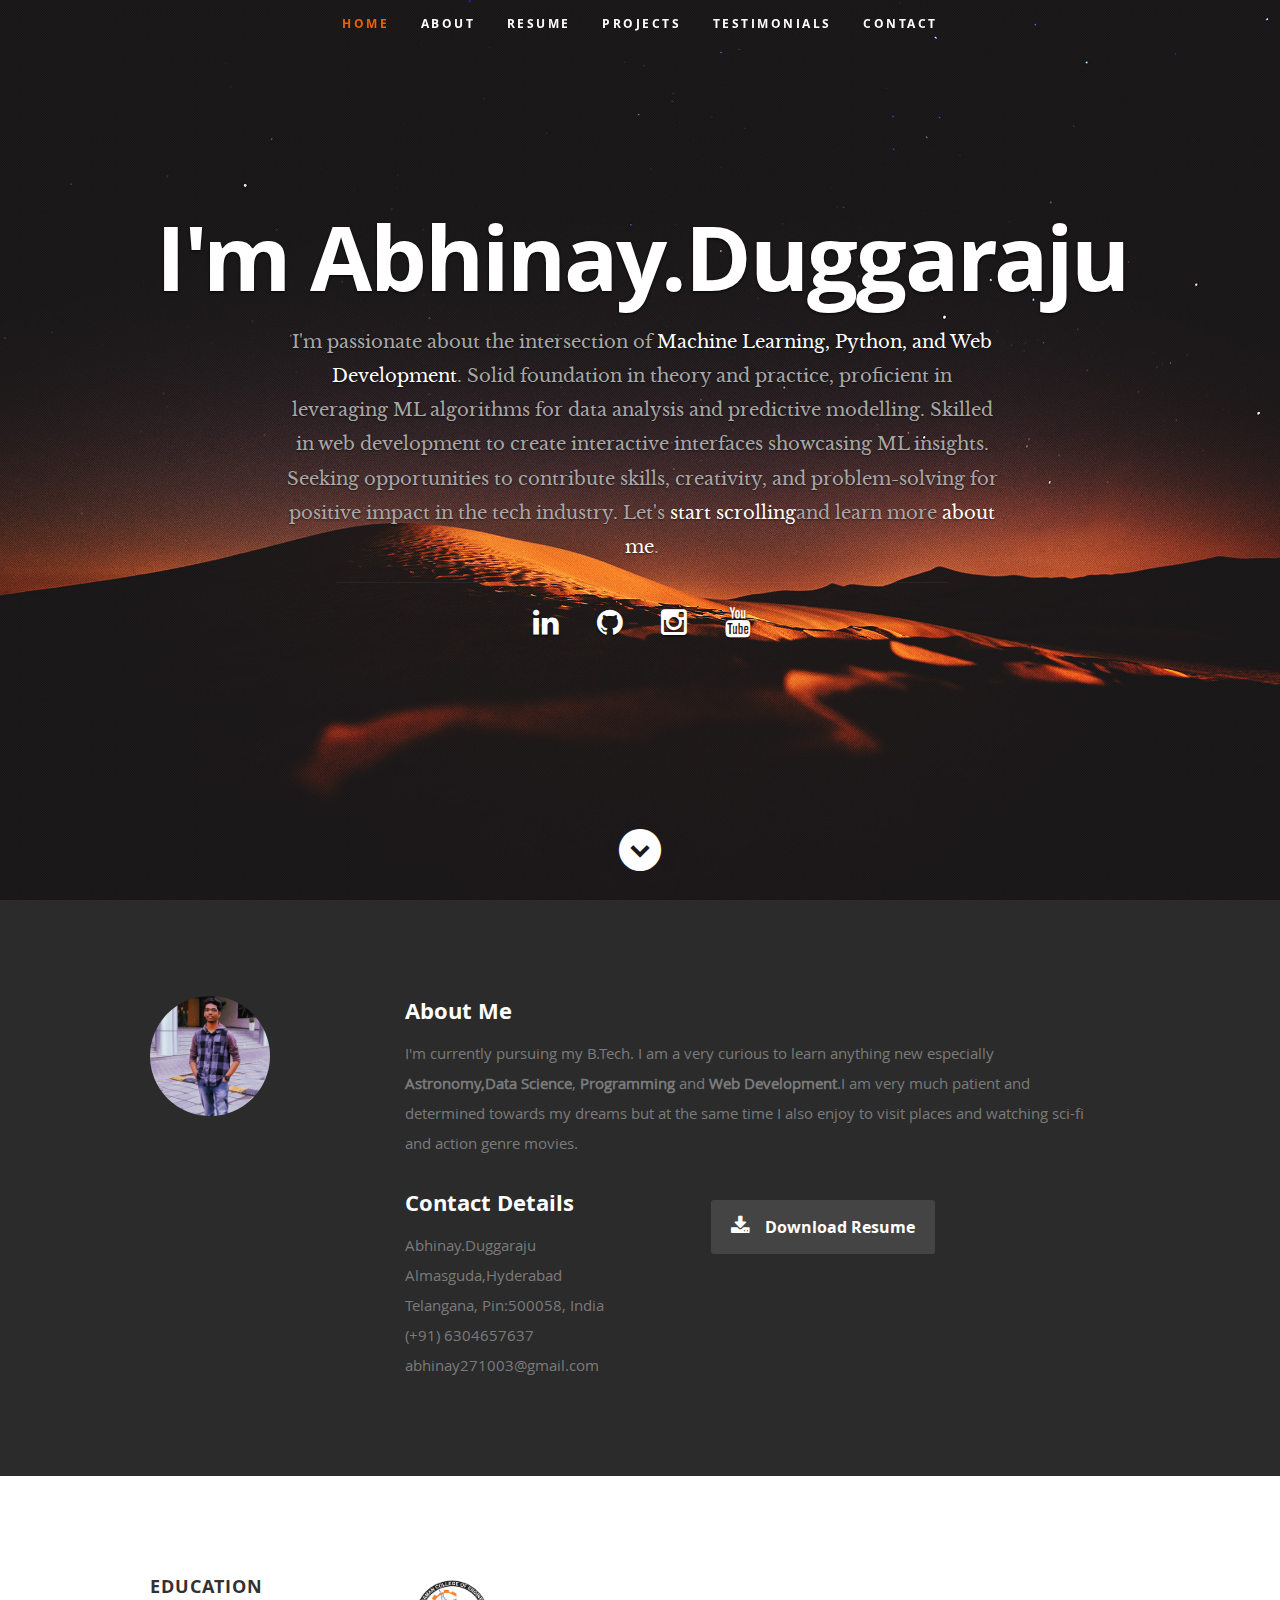
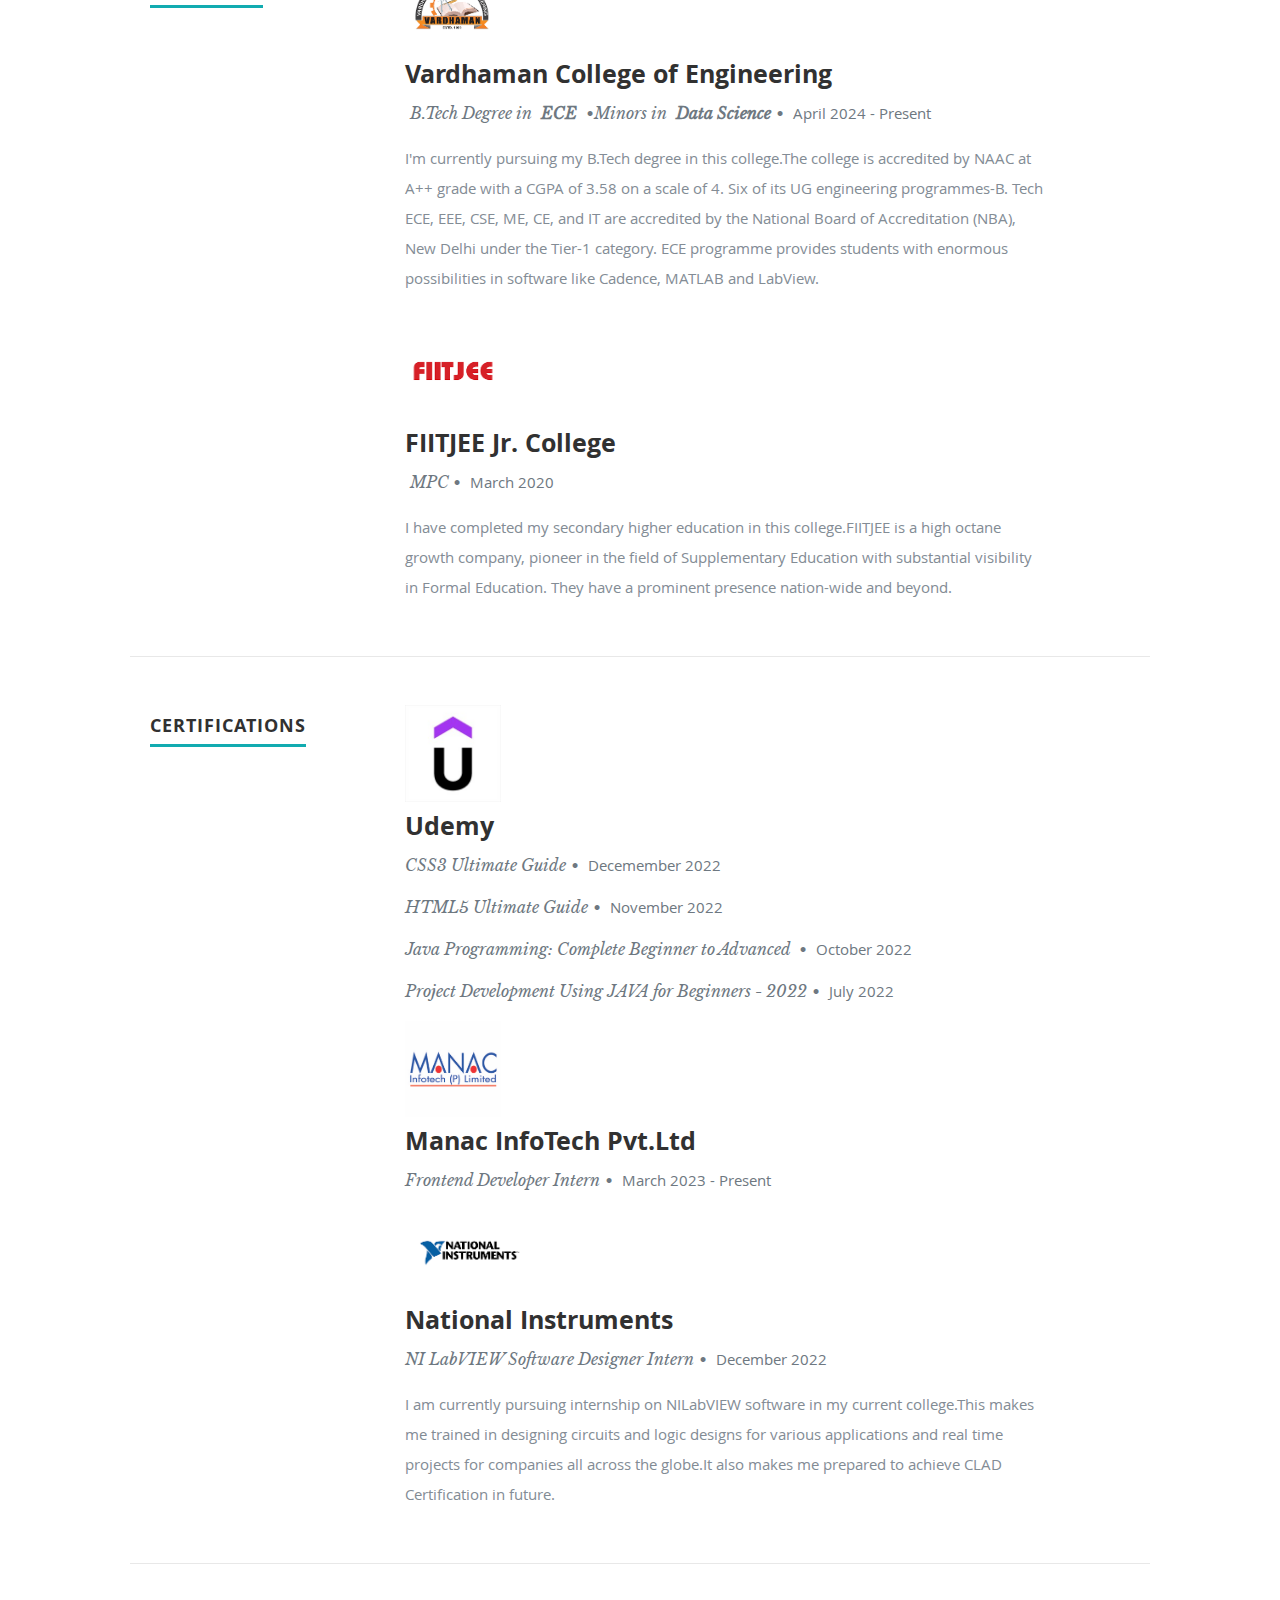
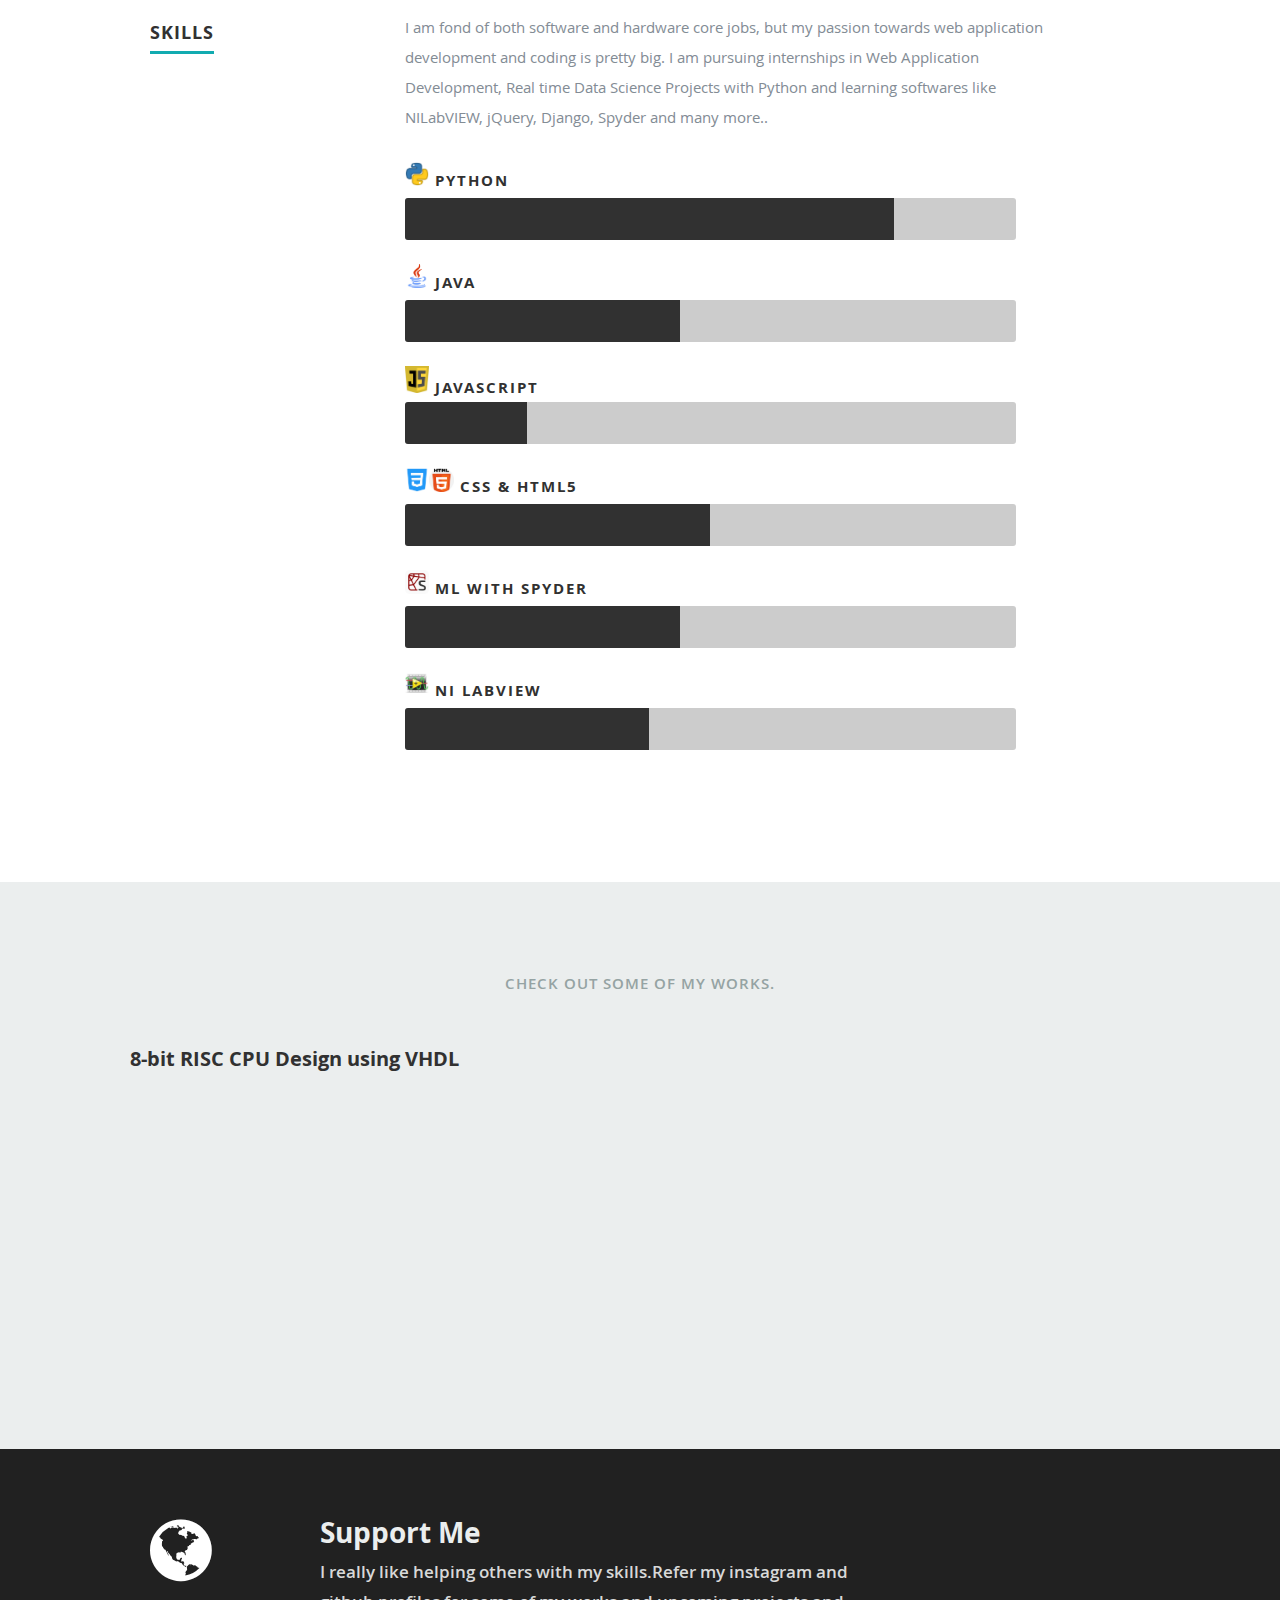
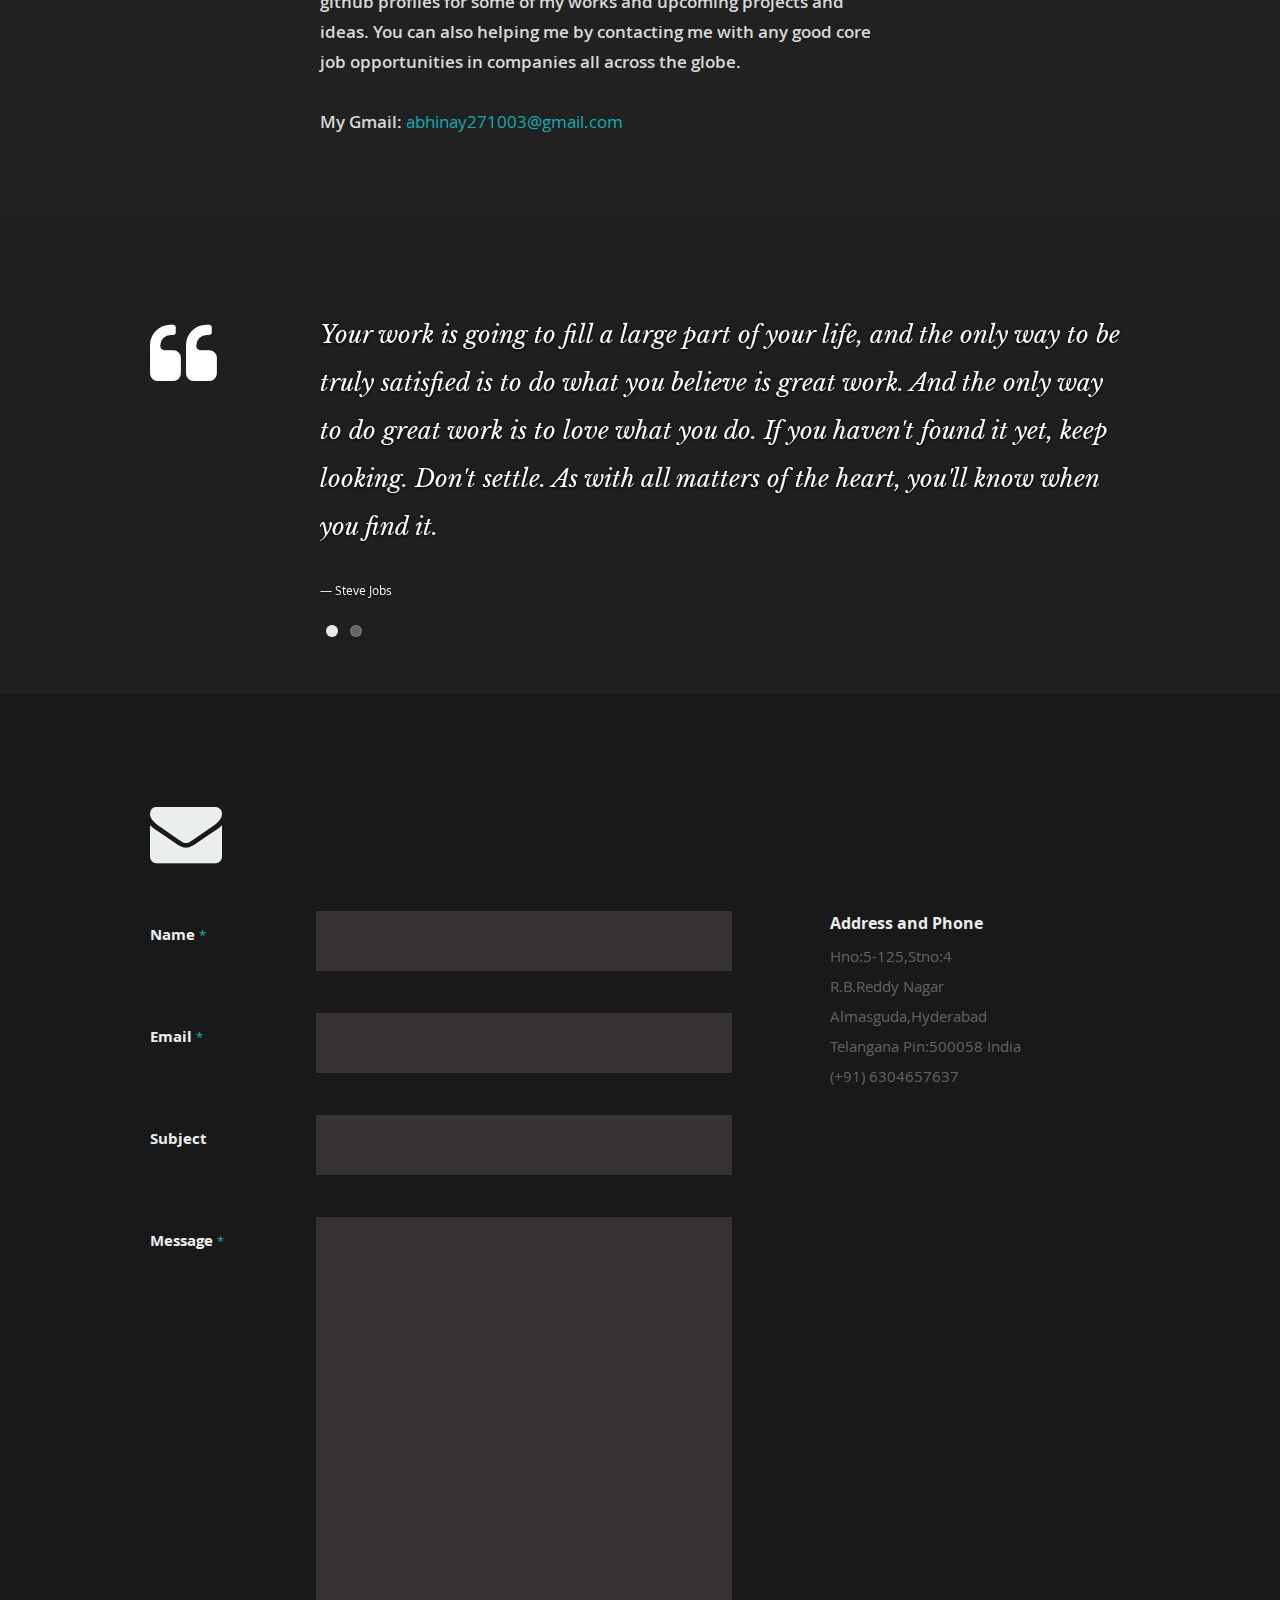
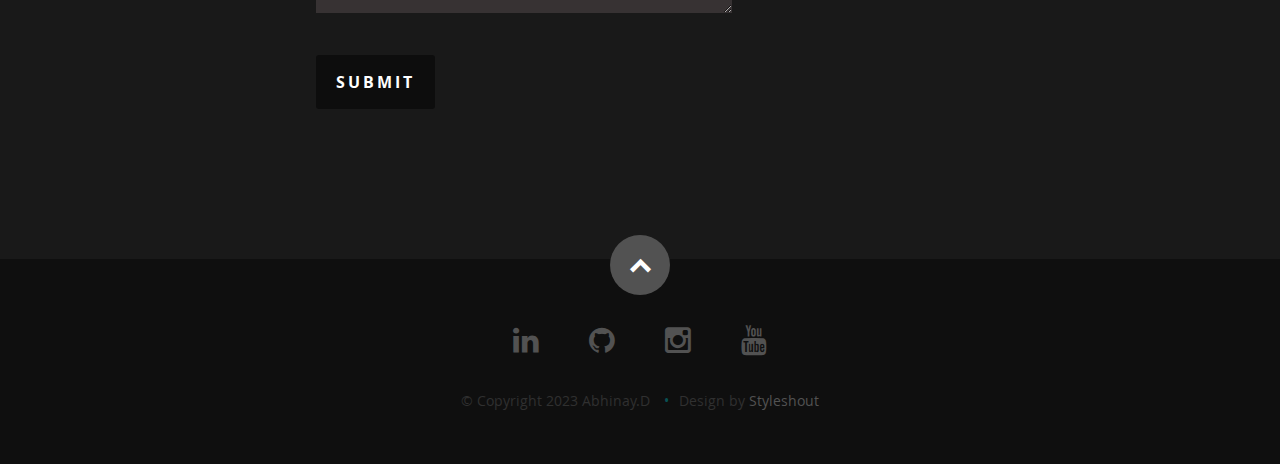
==== index.html @ e4bda0e7 "Added portfolio folders commit" ====
<!DOCTYPE html>
<!--[if lt IE 8 ]><html class="no-js ie ie7" lang="en"> <![endif]-->
<!--[if IE 8 ]><html class="no-js ie ie8" lang="en"> <![endif]-->
<!--[if (gte IE 8)|!(IE)]><!--><html class="no-js" lang="en"> <!--<![endif]-->
<head>

   <!--- Basic Page Needs
   ================================================== -->
   <meta charset="utf-8">
	<title>My Portfolio</title>
	<meta name="description" content="Portfolio">
	<meta name="author" content="Abhinay.D">

   <!-- Mobile Specific Metas
   ================================================== -->
	<meta name="viewport" content="width=device-width, initial-scale=1, maximum-scale=1">

	<!-- CSS
    ================================================== -->
   <link rel="stylesheet" href="css/default.css">
	<link rel="stylesheet" href="css/layout.css">
   <link rel="stylesheet" href="css/media-queries.css">
   <link rel="stylesheet" href="css/magnific-popup.css">

   <!-- Script
   ================================================== -->
	<script src="js/modernizr.js"></script>
   <script src="https://cdn.jsdelivr.net/npm/bootstrap@5.2.3/dist/js/bootstrap.bundle.min.js" integrity="sha384-kenU1KFdBIe4zVF0s0G1M5b4hcpxyD9F7jL+jjXkk+Q2h455rYXK/7HAuoJl+0I4" crossorigin="anonymous"></script>

   <!-- Favicons
	================================================== -->
	<link rel="shortcut icon" href="Aicon.png" >
   <link rel="import" href="inc/">
   <link rel="import" href="images/">

</head>

<body>

   <!-- Header
   ================================================== -->
   <header id="home">

      <nav id="nav-wrap">

         <a class="mobile-btn" href="#nav-wrap" title="Show navigation">Show navigation</a>
	      <a class="mobile-btn" href="#" title="Hide navigation">Hide navigation</a>

         <ul id="nav" class="nav">
            <li class="current"><a class="smoothscroll" href="#home">Home</a></li>
            <li><a class="smoothscroll" href="#about">About</a></li>
	         <li><a class="smoothscroll" href="#resume">Resume</a></li>
            <li><a class="smoothscroll" href="#portfolio">Projects</a></li>
            <li><a class="smoothscroll" href="#testimonials">Testimonials</a></li>
            <li><a class="smoothscroll" href="#contact">Contact</a></li>
         </ul> <!-- end #nav -->

      </nav> <!-- end #nav-wrap -->

      <div class="row banner">
         <div class="banner-text">
            <h1 class="responsive-headline">I'm Abhinay.Duggaraju</h1>
            <h3>I'm passionate about the intersection of <span>Machine Learning, Python, and Web Development</span>. Solid foundation in theory and practice, proficient in leveraging ML algorithms for data analysis and predictive modelling. 
               Skilled in web development to create interactive interfaces showcasing ML insights.
               Seeking opportunities to contribute skills, creativity, and problem-solving for positive impact in the tech industry.
               Let's <a class="smoothscroll" href="#about">start scrolling</a>and learn more <a class="smoothscroll" href="#about">about me</a>.</h3>
            <hr />
            <ul class="social">
               <li><a target="_blank" href="https://www.linkedin.com/in/duggaraju-abhinay-b98666239/"><i class="fa fa-linkedin"></i></a></li>
               <li><a target="_blank" href="https://github.com/Abhi271003"><i class="fa fa-github"></i></a></li>
               <li><a target="_blank" href="https://www.instagram.com/abhinay271003/"><i class="fa fa-instagram"></i></a></li>
               <li><a target="_blank" href="https://www.youtube.com/channel/UCZV3l5HPhLNzlVWGVtaLLFA"><i class="fa fa-youtube"></i></a></li>
            </ul>
         </div>
      </div>

      <p class="scrolldown">
         <a class="smoothscroll" href="#about"><i class="icon-down-circle"></i></a>
      </p>

   </header> <!-- Header End -->


   <!-- About Section
   ================================================== -->
   <section id="about">

      <div class="row">

         <div class="three columns">

            <img class="profile-pic" src="images/mecr.jpg" alt="" />

         </div>

         <div class="nine columns main-col">

            <h2>About Me</h2>

            <p>I'm currently pursuing my B.Tech. I am a very curious to learn anything new especially <span style="font-weight: bolder;">Astronomy,Data Science</span>,
               <span style="font-weight: bolder;">Programming</span> and <span style="font-weight: bolder;">Web Development</span>.I am very much patient and determined towards my dreams but at the same time I also enjoy 
               to visit places and watching sci-fi and action genre movies. 
            </p>

            <div class="row">

               <div class="columns contact-details">

                  <h2>Contact Details</h2>
                  <p class="address">
						   <span>Abhinay.Duggaraju</span><br>
						   <span>Almasguda,Hyderabad<br>
						         Telangana, Pin:500058, India
                     </span><br>
						   <span>(+91) 6304657637</span><br>
                     <span>abhinay271003@gmail.com</span>
					   </p>

               </div>

               <div class="columns download">
                  <p>
                     <a href="inc/Resume.pdf" target="_blank" class="button"><i class="fa fa-download"></i>Download Resume</a>
                  </p>
               </div>

            </div> <!-- end row -->

         </div> <!-- end .main-col -->

      </div>

   </section> <!-- About Section End-->


   <!-- Resume Section
   ================================================== -->
   <section id="resume">

      <!-- Education
      ----------------------------------------------- -->
      <div class="row education">

         <div class="three columns header-col">
            <h1><span>Education</span></h1>
         </div>

         <div class="nine columns main-col">

            <div class="row item">

               <div class="twelve columns">

                  <img width="15%" src="images/vce logo.png"><h3>Vardhaman College of Engineering</h3>
                  <p class="info"> <span>B.Tech Degree in <span style="font-weight: bold;">ECE</span> &bull;Minors in <span style="font-weight: bold;">Data Science</span>&bull;</span> <em class="date">April 2024 - Present</em></p>

                  <p>
                     I'm currently pursuing my B.Tech degree in this college.The college is accredited by NAAC at A++ grade with a CGPA of 3.58 on a scale of 4. 
                     Six of its UG engineering programmes-B. Tech ECE, EEE, CSE, ME, CE, and IT are accredited by the National Board of Accreditation (NBA), New Delhi under the Tier-1 category.
                     ECE programme provides students with enormous possibilities in software like Cadence, MATLAB and LabView. 
                  </p>

               </div>

            </div> <!-- item end -->

            <div class="row item">

               <div class="twelve columns">

                  <img width="15%" src="images/fiitjee.png"><h3>FIITJEE Jr. College</h3>
                  <p class="info"><span>MPC &bull;</span> <em class="date">March 2020</em></p>

                  <p>
                     I have completed my secondary higher education in this college.FIITJEE is a high octane growth company, pioneer in the field of Supplementary Education with substantial visibility in Formal Education. 
                     They have a prominent presence nation-wide and beyond.
                  </p>

               </div>

            </div> <!-- item end -->

         </div> <!-- main-col end -->

      </div> <!-- End Education -->


      <!-- Work
      ----------------------------------------------- -->
      <div class="row work">

         <div class="three columns header-col">
            <h1><span>Certifications</span></h1>
         </div>

         <div class="nine columns main-col">

            <div class="row item">

               <div class="twelve columns">

                  <img width="15%" src="images/Udemy logo.png"><h3>Udemy</h3>
                  <p class="info">CSS3 Ultimate Guide<span>&bull;</span> <em class="date">Decemember 2022</em></p>
                  <p class="info">HTML5 Ultimate Guide<span>&bull;</span> <em class="date">November 2022</em></p>
                  <p class="info">Java Programming: Complete Beginner to Advanced <span>&bull;</span> <em class="date">October 2022</em></p>
                  <p class="info">Project Development Using JAVA for Beginners - 2022<span>&bull;</span> <em class="date">July 2022</em></p>
               </div>

            </div> <!-- item end -->

            <div class="row item">

               <div class="twelve columns">

                  <img width="15%" src="images/Manac.png"><h3>Manac InfoTech Pvt.Ltd</h3>
                  <p class="info">Frontend Developer Intern<span>&bull;</span> <em class="date">March 2023 - Present</em></p>

               </div>

            </div>

            <div class="row item">

               <div class="twelve columns">

                  <img width="20%" src="images/NI.png"><h3>National Instruments</h3>
                  <p class="info">NI LabVIEW Software Designer Intern<span>&bull;</span> <em class="date">December 2022</em></p>

                  <p>
                  I am currently pursuing internship on NILabVIEW software in my current college.This makes me trained in designing circuits
                  and logic designs for various applications and real time projects for companies all across the globe.It also makes me
                  prepared to achieve <span>CLAD Certification</span> in future.
                  </p>

               </div>

            </div> <!-- item end -->

         </div> <!-- main-col end -->

      </div> <!-- End Work -->


      <!-- Skills
      ----------------------------------------------- -->
      <div class="row skill">

         <div class="three columns header-col">
            <h1><span>Skills</span></h1>
         </div>

         <div class="nine columns main-col">

            <p>I am fond of both software and hardware core jobs, but my passion towards web application development and coding is pretty big. 
               I am pursuing internships in Web Application Development, Real time Data Science Projects with Python and learning
                softwares like NILabVIEW, jQuery, Django, Spyder and many more..
            </p>

				<div class="bars">

				   <ul class="skills">
					   <li><span class="bar-expand Python"></span><em><img src="images/Python.ico" style="width: 4%"> Python</em></li>
                  <li><span class="bar-expand Java"></span><em><img src="images/java.ico" style="width: 4%"> Java</em></li>
						<li><span class="bar-expand JavaScript"></span><em><img src="images/JS.ico" style="width: 4%"> JavaScript</em></li>
						<li><span class="bar-expand css_html5"></span><em><img src="images/CSS.ico" style="width: 4%"><img src="images/HTML5.ico" style="width: 4%"> CSS & HTML5</em></li>
						<li><span class="bar-expand ML"></span><em><img src="images/spyder.ico" style="width: 4%"> ML with Spyder</em></li>
                  <li><span class="bar-expand NILabVIEW"></span><em><img src="images/NI.ico" style="width: 4%"> NI LabVIEW</em></li>
					</ul>

				</div><!-- end skill-bars -->

			</div> <!-- main-col end -->

      </div> <!-- End skills -->

   </section> <!-- Resume Section End-->
   <!-- Portfolio Section
   ================================================== -->
   <section id="portfolio">


      <div class="row">
         <div class="twelve columns collapsed">

            <h1>Check Out Some of My Works.</h1>

         <h4>8-bit RISC CPU Design using VHDL</h4>
      <iframe src = "inc/B__Tech_RISC_CPU_BATCH_9.pdf" style="width:500px; height:300px;"></iframe>
      </div> <!-- row End -->

   </section> <!-- Portfolio Section End-->


   <!-- Call-To-Action Section
   ================================================== -->
   <section id="call-to-action">

      <div class="row">

         <div class="two columns header-col">

            <h1><span>Get Hosting.</span></h1>

         </div>

         <div class="seven columns">

            <h2><span class="lead">Support Me</span></h2>
            <p><span class="lead">I really like helping others with my skills.Refer my instagram and github profiles for some of my works and upcoming projects and ideas.
               You can also helping me by contacting me with any good core job opportunities in companies all across the globe.</span><br><br>
            <a><span >My Gmail:</span> abhinay271003@gmail.com</a></p>

         </div>

         <div class="three columns action">



         </div>

      </div>

   </section> <!-- Call-To-Action Section End-->


   <!-- Testimonials Section
   ================================================== -->
   <section id="testimonials">

      <div class="text-container">

         <div class="row">

            <div class="two columns header-col">

               <h1><span>Client Testimonials</span></h1>

            </div>

            <div class="ten columns flex-container">

               <div class="flexslider">

                  <ul class="slides">

                     <li>
                        <blockquote>
                           <p>Your work is going to fill a large part of your life, and the only way to be truly satisfied is
                           to do what you believe is great work. And the only way to do great work is to love what you do.
                           If you haven't found it yet, keep looking. Don't settle. As with all matters of the heart, you'll know when you find it.
                           </p>
                           <cite>Steve Jobs</cite>
                        </blockquote>
                     </li> <!-- slide ends -->

                     <li>
                        <blockquote>
                           <p>Any fool can write code that a computer can understand. Good programmers write code that humans can understand.
                           </p>
                           <cite>Martin Fowler</cite>
                        </blockquote>
                     </li> <!-- slide ends -->

                  </ul>

               </div> <!-- div.flexslider ends -->

            </div> <!-- div.flex-container ends -->

         </div> <!-- row ends -->

       </div>  <!-- text-container ends -->

   </section> <!-- Testimonials Section End-->


   <!-- Contact Section
   ================================================== -->
   <section id="contact">

         <div class="row section-head">

            <div class="two columns header-col">

               <h1><span>Get In Touch.</span></h1>

            </div>

            <div class="ten columns">

                  <p class="lead">
                  </p>

            </div>

         </div>

         <div class="row">

            <div class="eight columns">

               <!-- form -->
               <form action="" method="post" id="contactForm" name="contactForm">
					<fieldset>

                  <div>
						   <label for="contactName">Name <span class="required">*</span></label>
						   <input type="text" value="" size="35" id="contactName" name="contactName">
                  </div>

                  <div>
						   <label for="contactEmail">Email <span class="required">*</span></label>
						   <input type="text" value="" size="35" id="contactEmail" name="contactEmail">
                  </div>

                  <div>
						   <label for="contactSubject">Subject</label>
						   <input type="text" value="" size="35" id="contactSubject" name="contactSubject">
                  </div>

                  <div>
                     <label for="contactMessage">Message <span class="required">*</span></label>
                     <textarea cols="50" rows="15" id="contactMessage" name="contactMessage"></textarea>
                  </div>

                  <div>
                     <button class="submit">Submit</button>
                     <span id="image-loader">
                        <img alt="" src="images/loader.gif">
                     </span>
                  </div>

					</fieldset>
				   </form> <!-- Form End -->

               <!-- contact-warning -->
               <div id="message-warning"> Error boy</div>
               <!-- contact-success -->
				   <div id="message-success">
                  <i class="fa fa-check"></i>Your message was sent, thank you!<br>
				   </div>

            </div>


            <aside class="four columns footer-widgets">

               <div class="widget widget_contact">

					   <h4>Address and Phone</h4>
					   <p class="address">
						   Hno:5-125,Stno:4<br>
                     R.B.Reddy Nagar<br>
						   Almasguda,Hyderabad<br>
                     Telangana Pin:500058 India<br>
						   <span>(+91) 6304657637</span>
					   </p>

				   </div>

            </aside>

      </div>

   </section> <!-- Contact Section End-->


   <!-- footer
   ================================================== -->
   <footer>

      <div class="row">

         <div class="twelve columns">

            <ul class="social-links">
              
               <li><a target="_blank" href="https://www.linkedin.com/in/duggaraju-abhinay-b98666239/"><i class="fa fa-linkedin"></i></a></li>
               <li><a target="_blank" href="https://github.com/Abhi271003"><i class="fa fa-github"></i></a></li>
               <li><a target="_blank" href="https://www.instagram.com/abhinay271003/"><i class="fa fa-instagram"></i></a></li>
               <li><a target="_blank" href="https://www.youtube.com/channel/UCZV3l5HPhLNzlVWGVtaLLFA"><i class="fa fa-youtube"></i></a></li>
            </ul>

            <ul class="copyright">
               <li>&copy; Copyright 2023 Abhinay.D</li>
               <li>Design by <a href="http://www.styleshout.com/" title="Styleshout" target="_blank">Styleshout</a></li>   
            </ul>

         </div>

         <div id="go-top"><a class="smoothscroll" title="Back to Top" href="#home"><i class="icon-up-open"></i></a></div>

      </div>

   </footer> <!-- Footer End-->

   <!-- Java Script
   ================================================== -->
   <script src="http://ajax.googleapis.com/ajax/libs/jquery/1.10.2/jquery.min.js"></script>
   <script>window.jQuery || document.write('<script src="js/jquery-1.10.2.min.js"><\/script>')</script>
   <script type="text/javascript" src="js/jquery-migrate-1.2.1.min.js"></script>

   <script src="js/jquery.flexslider.js"></script>
   <script src="js/waypoints.js"></script>
   <script src="js/jquery.fittext.js"></script>
   <script src="js/magnific-popup.js"></script>
   <script src="js/init.js"></script>

</body>

</html>
---- css/default.css ----
/*
=====================================================================
*   Ceevee v1.0 Default Stylesheet
*   url: styleshout.com
*   03-17-2014
=====================================================================

TOC:
a. Webfonts and Icon fonts
b. Reset
c. Default Styles
   1. Basic
   2. Typography
   3. Links
   4. Images
   5. Buttons
   6. Forms
d. Grid
e. Others
   1. Clearing
   2. Misc

=====================================================================  */

/* ------------------------------------------------------------------ */
/* a. Webfonts and Icon fonts
 ------------------------------------------------------------------ */

@import url("fonts.css");
@import url("fontello/css/fontello.css");
@import url("font-awesome/css/font-awesome.min.css");

/* ------------------------------------------------------------------
/* b. Reset
      Adapted from:
      Normalize.css - https://github.com/necolas/normalize.css/
      HTML5 Doctor Reset - html5doctor.com/html-5-reset-stylesheet/
/* ------------------------------------------------------------------ */

html, body, div, span, object, iframe,
h1, h2, h3, h4, h5, h6, p, blockquote, pre,
abbr, address, cite, code,
del, dfn, em, img, ins, kbd, q, samp,
small, strong, sub, sup, var,
b, i,
dl, dt, dd, ol, ul, li,
fieldset, form, label, legend,
table, caption, tbody, tfoot, thead, tr, th, td,
article, aside, canvas, details, figcaption, figure,
footer, header, hgroup, menu, nav, section, summary,
time, mark, audio, video {
   margin: 0;
   padding: 0;
   border: 0;
   outline: 0;
   font-size: 100%;
   vertical-align: baseline;
   background: transparent;
}

article,aside,details,figcaption,figure,
footer,header,hgroup,menu,nav,section {
   display: block;
}

audio,
canvas,
video {
   display: inline-block;
}

audio:not([controls]) {
   display: none;
   height: 0;
}

[hidden] { display: none; }

code, kbd, pre, samp {
   font-family: monospace, serif;
   font-size: 1em;
}

pre {
   white-space: pre;
   white-space: pre-wrap;
   word-wrap: break-word;
}

blockquote, q { quotes: &#8220 &#8220; }

blockquote:before, blockquote:after,
q:before, q:after {
   content: '';
   content: none;
}

ins {
   background-color: #ff9;
   color: #000;
   text-decoration: none;
}

mark {
   background-color: #A7F4F6;
   color: #555;
}

del { text-decoration: line-through; }

abbr[title], dfn[title] {
   border-bottom: 1px dotted;
   cursor: help;
}

table {
   border-collapse: collapse;
   border-spacing: 0;
}


/* ------------------------------------------------------------------ */
/* c. Default and Basic Styles
      Adapted from:
      Skeleton CSS Framework - http://www.getskeleton.com/
      Typeplate Typographic Starter Kit - http://typeplate.com/
/* ------------------------------------------------------------------ */

/*  1. Basic  ------------------------------------------------------- */

*,
*:before,
*:after {
   -moz-box-sizing: border-box;
   -webkit-box-sizing: border-box;
   box-sizing: border-box;
}

html {
   font-size: 62.5%;
   -webkit-font-smoothing: antialiased;
}

body {
   background: #fff;
   font-family: 'opensans-regular', sans-serif;
   font-weight: normal;
   font-size: 15px;
   line-height: 30px;
	color: #838C95;

   -webkit-font-smoothing: antialiased; /* Fix for webkit rendering */
	-webkit-text-size-adjust: 100%;
}

/*  2. Typography
       Vertical rhythm with leading derived from 6
--------------------------------------------------------------------- */

h1, h2, h3, h4, h5, h6 {
   color: #313131;
	font-family: 'opensans-bold', sans-serif;
   font-weight: normal;
}
h1 a, h2 a, h3 a, h4 a, h5 a, h6 a { font-weight: inherit; }
h1 { font-size: 38px; line-height: 42px; margin-bottom: 12px; letter-spacing: -1px; }
h2 { font-size: 28px; line-height: 36px; margin-bottom: 6px; }
h3 { font-size: 22px; line-height: 30px; margin-bottom: 12px; }
h4 { font-size: 20px; line-height: 30px; margin-bottom: 6px; }
h5 { font-size: 18px; line-height: 30px; }
h6 { font-size: 14px; line-height: 30px; }
.subheader { }

p { margin: 0 0 30px 0; }
p img { margin: 0; }
p.lead {
   font: 19px/36px 'opensans-light', sans-serif;
   margin-bottom: 18px;
}

/* for 'em' and 'strong' tags, font-size and line-height should be same with
the body tag due to rendering problems in some browsers */
em { font: 15px/30px 'opensans-italic', sans-serif; }
strong, b { font: 15px/30px 'opensans-bold', sans-serif; }
small { font-size: 11px; line-height: inherit; }

/*	Blockquotes */
blockquote {
   margin: 30px 0px;
   padding-left: 40px;
   position: relative;
}
blockquote:before {
   content: "\201C";
   opacity: 0.45;
   font-size: 80px;
   line-height: 0px;
   margin: 0;
   font-family: arial, sans-serif;

   position: absolute;
   top:  30px;
	left: 0;
}
blockquote p {
   font-family: 'librebaskerville-italic', serif;
   padding: 0;
   font-size: 18px;
   line-height: 36px;
}
blockquote cite {
   display: block;
   font-size: 12px;
   font-style: normal;
   line-height: 18px;
}
blockquote cite:before { content: "\2014 \0020"; }
blockquote cite a,
blockquote cite a:visited { color: #8B9798; border: none }

/* ---------------------------------------------------------------------
/*  Pull Quotes Markup
/*
    <aside class="pull-quote">
		<blockquote>
			<p></p>
		</blockquote>
	 </aside>
/*
/* --------------------------------------------------------------------- */
.pull-quote {
   position: relative;
	padding: 18px 30px 18px 0px;
}
.pull-quote:before,
.pull-quote:after {
	height: 1em;
	opacity: 0.45;
	position: absolute;
	font-size: 80px;
   font-family: Arial, Sans-Serif;
}
.pull-quote:before {
	content: "\201C";
	top:  33px;
	left: 0;
}
.pull-quote:after {
	content: '\201D';
	bottom: -33px;
	right: 0;
}
.pull-quote blockquote {
   margin: 0;
}
.pull-quote blockquote:before {
   content: none;
}

/* Abbreviations */
abbr {
   font-family: 'opensans-bold', sans-serif;
	font-variant: small-caps;
	text-transform: lowercase;
   letter-spacing: .5px;
	color: gray;
}
abbr:hover { cursor: help; }

/* drop cap */
.drop-cap:first-letter {
	float: left;
	margin: 0;
	padding: 14px 6px 0 0;
	font-size: 84px;
	font-family: /* Copperplate */ 'opensans-bold', sans-serif;
   line-height: 60px;
	text-indent: 0;
	background: transparent;
	color: inherit;
}

hr { border: solid #E3E3E3; border-width: 1px 0 0; clear: both; margin: 11px 0 30px; height: 0; }


/*  3. Links  ------------------------------------------------------- */

a, a:visited {
   text-decoration: none;
   outline: 0;
   color: #11ABB0;

   -webkit-transition: color .3s ease-in-out;
   -moz-transition: color .3s ease-in-out;
   -o-transition: color .3s ease-in-out;
   transition: color .3s ease-in-out;
}
a:hover, a:focus { color: #313131; }
p a, p a:visited { line-height: inherit; }


/*  4. List  --------------------------------------------------------- */

ul, ol { margin-bottom: 24px; margin-top: 12px; }
ul { list-style: none outside; }
ol { list-style: decimal; }
ol, ul.square, ul.circle, ul.disc { margin-left: 30px; }
ul.square { list-style: square outside; }
ul.circle { list-style: circle outside; }
ul.disc { list-style: disc outside; }
ul ul, ul ol,
ol ol, ol ul { margin: 6px 0 6px 30px; }
ul ul li, ul ol li,
ol ol li, ol ul li { margin-bottom: 6px; }
li { line-height: 18px; margin-bottom: 12px; }
ul.large li { }
li p { }

/* ---------------------------------------------------------------------
/*  Stats Tab Markup

    <ul class="stats-tabs">
		<li><a href="#">[value]<b>[name]</b></a></li>
	 </ul>

    Extend this object into your markup.
/*
/* --------------------------------------------------------------------- */
.stats-tabs {
   padding: 0;
   margin: 24px 0;
}
.stats-tabs li {
	display: inline-block;
	margin: 0 10px 18px 0;
	padding: 0 10px 0 0;
	border-right: 1px solid #ccc;
}
.stats-tabs li:last-child {
	margin: 0;
	padding: 0;
	border: none;
}
.stats-tabs li a {
	display: inline-block;
	font-size: 22px;
	font-family: 'opensans-bold', sans-serif;
   border: none;
   color: #313131;
}
.stats-tabs li a:hover {
   color:#11ABB0;
}
.stats-tabs li a b {
	display: block;
	margin: 6px 0 0 0;
	font-size: 13px;
	font-family: 'opensans-regular', sans-serif;
   color: #8B9798;
}

/* definition list */
dl { margin: 12px 0; }
dt { margin: 0; color:#11ABB0; }
dd { margin: 0 0 0 20px; }

/* Lining Definition Style Markup */
.lining dt,
.lining dd {
	display: inline;
	margin: 0;
}
.lining dt + dt:before,
.lining dd + dt:before {
	content: "\A";
	white-space: pre;
}
.lining dd + dd:before {
	content: ", ";
}
.lining dd:before {
	content: ": ";
	margin-left: -0.2em;
}

/* Dictionary Definition Style Markup */
.dictionary-style dt {
	display: inline;
	counter-reset: definitions;
}
.dictionary-style dt + dt:before {
	content: ", ";
	margin-left: -0.2em;
}
.dictionary-style dd {
	display: block;
	counter-increment: definitions;
}
.dictionary-style dd:before {
	content: counter(definitions, decimal) ". ";
}

/* Pagination */
.pagination {
   margin: 36px auto;
   text-align: center;
}
.pagination ul li {
   display: inline-block;
   margin: 0;
   padding: 0;
}
.pagination .page-numbers {
   font: 15px/18px 'opensans-bold', sans-serif;
   display: inline-block;
   padding: 6px 10px;
   margin-right: 3px;
   margin-bottom: 6px;
	color: #6E757C;
	background-color: #E6E8EB;

	-webkit-transition: all 200ms ease-in-out;
	-moz-transition: all 200ms ease-in-out;
	-o-transition: all 200ms ease-in-out;
	-ms-transition: all 200ms ease-in-out;
	transition: all 200ms ease-in-out;

   -moz-border-radius: 3px;
   -webkit-border-radius: 3px;
   -khtml-border-radius: 3px;
	border-radius: 3px;
}
.pagination .page-numbers:hover {
   background: #838A91;
   color: #fff;
}
.pagination .current,
.pagination .current:hover {
   background-color: #11ABB0;
   color: #fff;
}
.pagination .inactive,
.pagination .inactive:hover {
   background-color: #E6E8EB;
	color: #A9ADB2;
}
.pagination .prev, .pagination .next {}

/*  5. Images  --------------------------------------------------------- */

img {
   max-width: 100%;
   height: auto;
}
img.pull-right { margin: 12px 0px 0px 18px; }
img.pull-left { margin: 12px 18px 0px 0px; }

/*  6. Buttons  --------------------------------------------------------- */

.button,
.button:visited,
button,
input[type="submit"],
input[type="reset"],
input[type="button"] {
   font: 16px/30px 'opensans-bold', sans-serif;
   background: #11ABB0;
   display: inline-block;
	text-decoration: none;
   letter-spacing: 0;
   color: #fff;
	padding: 12px 20px;
	margin-bottom: 18px;
   border: none;
   cursor: pointer;
   height: auto;

   -webkit-transition: all .2s ease-in-out;
	-moz-transition: all .2s ease-in-out;
	-o-transition: all .2s ease-in-out;
	-ms-transition: all .2s ease-in-out;
	transition: all .2s ease-in-out;

   -moz-border-radius: 3px;
   -webkit-border-radius: 3px;
   -khtml-border-radius: 3px;
   border-radius: 3px;
}

.button:hover,
button:hover,
input[type="submit"]:hover,
input[type="reset"]:hover,
input[type="button"]:hover {
   background: #3d4145;
   color: #fff;
}

.button:active,
button:active,
input[type="submit"]:active,
input[type="reset"]:active,
input[type="button"]:active {
   background: #3d4145;
   color: #fff;
}

.button.full-width,
button.full-width,
input[type="submit"].full-width,
input[type="reset"].full-width,
input[type="button"].full-width {
	width: 100%;
	padding-left: 0 !important;
	padding-right: 0 !important;
	text-align: center;
}

/* Fix for odd Mozilla border & padding issues */
button::-moz-focus-inner,
input::-moz-focus-inner {
    border: 0;
    padding: 0;
}


/*  7. Forms  --------------------------------------------------------- */

form { margin-bottom: 24px; }
fieldset { margin-bottom: 24px; }

input[type="text"],
input[type="password"],
input[type="email"],
textarea,
select {
   display: block;
   padding: 18px 15px;
   margin: 0 0 24px 0;
   border: 0;
   outline: none;
   vertical-align: middle;
   min-width: 225px;
	max-width: 100%;
   font-size: 15px;
   line-height: 24px;
	color: #647373;
	background: #D3D9D9;

}

/* select { padding: 0;
   width: 220px;
   } */

input[type="text"]:focus,
input[type="password"]:focus,
input[type="email"]:focus,
textarea:focus {
   color: #B3B7BC;
	background-color: #3d4145;
}

textarea { min-height: 220px; }

label,
legend {
   font: 16px/24px 'opensans-bold', sans-serif;
	margin: 12px 0;
   color: #3d4145;
   display: block;
}
label span,
legend span {
	color: #8B9798;
   font: 14px/24px 'opensans-regular', sans-serif;
}

input[type="checkbox"],
input[type="radio"] {
    font-size: 15px;
    color: #737373;
}

input[type="checkbox"] { display: inline; }

/* ------------------------------------------------------------------ */
/* d. Grid
---------------------------------------------------------------------
   gutter = 40px.
/* ------------------------------------------------------------------ */

/* default
--------------------------------------------------------------- */
.row {
   width: 96%;
   max-width: 1020px;
   margin: 0 auto;
}
/* fixed width for IE8 */
.ie .row { width: 1000px ; }

.narrow .row { max-width: 980px; }

.row .row { width: auto; max-width: none; margin: 0 -20px; }

/* row clearing */
.row:before,
.row:after {
    content: " ";
    display: table;
}
.row:after {
    clear: both;
}

.column, .columns {
   position: relative;
   padding: 0 20px;
   min-height: 1px;
   float: left;
}
.column.centered, .columns.centered  {
    float: none;
    margin: 0 auto;
}

/* removed gutters */
.row.collapsed > .column,
.row.collapsed > .columns,
.column.collapsed, .columns.collapsed  { padding: 0; }

[class*="column"] + [class*="column"]:last-child { float: right; }
[class*="column"] + [class*="column"].end { float: right; }

/* column widths */
.row .one         { width: 8.33333%; }
.row .two         { width: 16.66667%; }
.row .three       { width: 25%; }
.row .four        { width: 33.33333%; }
.row .five        { width: 41.66667%; }
.row .six         { width: 50%; }
.row .seven       { width: 58.33333%; }
.row .eight       { width: 66.66667%; }
.row .nine        { width: 75%; }
.row .ten         { width: 83.33333%; }
.row .eleven      { width: 91.66667%; }
.row .twelve      { width: 100%; }

/* Offsets */
.row .offset-1    { margin-left: 8.33333%; }
.row .offset-2    { margin-left: 16.66667%; }
.row .offset-3    { margin-left: 25%; }
.row .offset-4    { margin-left: 33.33333%; }
.row .offset-5    { margin-left: 41.66667%; }
.row .offset-6    { margin-left: 50%; }
.row .offset-7    { margin-left: 58.33333%; }
.row .offset-8    { margin-left: 66.66667%; }
.row .offset-9    { margin-left: 75%; }
.row .offset-10   { margin-left: 83.33333%; }
.row .offset-11   { margin-left: 91.66667%; }

/* Push/Pull */
.row .push-1      { left: 8.33333%; }
.row .pull-1      { right: 8.33333%; }
.row .push-2      { left: 16.66667%; 	}
.row .pull-2      { right: 16.66667%; }
.row .push-3      { left: 25%; }
.row .pull-3      { right: 25%;	}
.row .push-4      { left: 33.33333%; }
.row .pull-4      { right: 33.33333%; }
.row .push-5      { left: 41.66667%; }
.row .pull-5      { right: 41.66667%; }
.row .push-6      { left: 50%; }
.row .pull-6      { right: 50%; }
.row .push-7      { left: 58.33333%; }
.row .pull-7      { right: 58.33333%; }
.row .push-8      { left: 66.66667%; 	}
.row .pull-8      { right: 66.66667%; }
.row .push-9      { left: 75%; }
.row .pull-9      { right: 75%; }
.row .push-10     { left: 83.33333%; }
.row .pull-10     { right: 83.33333%; }
.row .push-11     { left: 91.66667%; }
.row .pull-11     { right: 91.66667%; }

/* block grids
--------------------------------------------------------------------- */
.bgrid-sixths [class*="column"]   { width: 16.66667%; }
.bgrid-quarters [class*="column"] { width: 25%; }
.bgrid-thirds [class*="column"]   { width: 33.33333%; }
.bgrid-halves [class*="column"]   { width: 50%; }

[class*="bgrid"] [class*="column"] + [class*="column"]:last-child { float: left; }

/* Left clearing for block grid columns - columns that changes width in
different screen sizes. Allows columns with different heights to align
properly.
--------------------------------------------------------------------- */
.first { clear: left; }   /* first column in default screen */
.s-first { clear: none; } /* first column in smaller screens */

/* smaller screens
--------------------------------------------------------------- */
@media only screen and (max-width: 900px) {

   /* block grids on small screens */
   .s-bgrid-sixths [class*="column"]   { width: 16.66667%; }
   .s-bgrid-quarters [class*="column"] { width: 25%; }
   .s-bgrid-thirds [class*="column"]   { width: 33.33333%; }
   .s-bgrid-halves [class*="column"]   { width: 50%; }

   /* block grids left clearing */
   .first { clear: none; }
   .s-first { clear: left; }

}

/* mobile wide/smaller tablets
--------------------------------------------------------------- */
@media only screen and (max-width: 767px) {

   .row {
	   width: 460px;
	   margin: 0 auto;
      padding: 0;
	}
   .column, .columns {
	   width: auto !important;
	   float: none;
	   margin-left: 0;
	   margin-right: 0;
      padding: 0 30px;
   }
   .row .row { width: auto; max-width: none; margin: 0 -30px; }

   [class*="column"] + [class*="column"]:last-child { float: none; }
   [class*="bgrid"] [class*="column"] + [class*="column"]:last-child { float: none; }

   /* Offsets */
   .row .offset-1    { margin-left: 0%; }
   .row .offset-2    { margin-left: 0%; }
   .row .offset-3    { margin-left: 0%; }
   .row .offset-4    { margin-left: 0%; }
   .row .offset-5    { margin-left: 0%; }
   .row .offset-6    { margin-left: 0%; }
   .row .offset-7    { margin-left: 0%; }
   .row .offset-8    { margin-left: 0%; }
   .row .offset-9    { margin-left: 0%; }
   .row .offset-10   { margin-left: 0%; }
   .row .offset-11   { margin-left: 0%; }
}

/* mobile narrow
--------------------------------------------------------------- */
@media only screen and (max-width: 460px) {

   .row { width: auto; }

}

/* larger screens
--------------------------------------------------------------- */
@media screen and (min-width: 1200px) {

   .wide .row { max-width: 1180px; }

}

/* ------------------------------------------------------------------ */
/* e. Others
/* ------------------------------------------------------------------ */

/*  1. Clearing
    (http://nicolasgallagher.com/micro-clearfix-hack/
--------------------------------------------------------------------- */

.cf:before,
.cf:after {
    content: " ";
    display: table;
}
.cf:after {
    clear: both;
}

/*  2. Misc -------------------------------------------------------- */

.remove-bottom { margin-bottom: 0 !important; }
.half-bottom { margin-bottom: 12px !important; }
.add-bottom { margin-bottom: 24px !important; }
.no-border { border: none; }

.text-center  { text-align: center !important; }
.text-left    { text-align: left !important; }
.text-right   { text-align: right !important; }
.pull-left    { float: left !important; }
.pull-right   { float: right !important; }
.align-center {
	margin-left: auto !important;
	margin-right: auto !important;
	text-align: center !important;
}
---- css/layout.css ----
/*
=====================================================================
*   Ceevee v1.0 Layout Stylesheet
*   url: styleshout.com
*   03-18-2014
=====================================================================

   TOC:
   a. General Styles
   b. Header Styles
   c. About Section
   d. Resume Section
   e. Portfolio Section
   f. Call To Action Section
   g. Testimonials Section
   h. Contact Section
   i. Footer

===================================================================== */

/* ------------------------------------------------------------------ */
/* a. General Styles
/* ------------------------------------------------------------------ */

body { background: #0f0f0f; }

/* ------------------------------------------------------------------ */
/* b. Header Styles
/* ------------------------------------------------------------------ */

header {
   position: relative;
   height: 800px;
   min-height: 500px;
   width: 100%;
   background: #161415 url(../images/header-background.jpg) no-repeat top center;
   background-size: cover !important;
	-webkit-background-size: cover !important;
   text-align: center;
   overflow: hidden;
}

/* vertically center banner section */
header:before {
   content: '';
   display: inline-block;
   vertical-align: middle;
   height: 100%;
}
header .banner {
   display: inline-block;
   vertical-align: middle;
   margin: 0 auto;
   width: 85%;
   padding-bottom: 30px;s
   text-align: center;
}

header .banner-text { width: 100%; }
header .banner-text h1 {
   font: 90px/1.1em 'opensans-bold', sans-serif;
   color: #fff;
   letter-spacing: -2px;
   margin: 0 auto 18px auto;
   text-shadow: 0px 1px 3px rgba(0, 0, 0, .8);
}
header .banner-text h3 {
   font: 18px/1.9em 'librebaskerville-regular', serif;
   color: #A8A8A8;
   margin: 0 auto;
   width: 70%;
   text-shadow: 0px 1px 2px rgba(0, 0, 0, .5);
}
header .banner-text h3 span,
header .banner-text h3 a {
   color: #fff;
}
header .banner-text hr {
   width: 60%;
   margin: 18px auto 24px auto;
   border-color: #2F2D2E;
   border-color: rgba(150, 150, 150, .1);
}

/* header social links */
header .social {
   margin: 24px 0;
   padding: 0;
   font-size: 30px;
   text-shadow: 0px 1px 2px rgba(0, 0, 0, .8);
}
header .social li {
   display: inline-block;
   margin: 0 15px;
   padding: 0;
}
header .social li a { color: #fff; }
header .social li a:hover { color: #11ABB0; }

/* scrolldown link */
header .scrolldown a {
   position: absolute;
   bottom: 30px;
   left: 50%;
   margin-left: -29px;
   color: #fff;
   display: block;
   height: 42px;
   width: 42px;
   font-size: 42px;
   line-height: 42px;
   color: #fff;
   border-radius: 100%;

   -webkit-transition: all .3s ease-in-out;
   -moz-transition: all .3s ease-in-out;
   -o-transition: all .3s ease-in-out;
   transition: all .3s ease-in-out;
}
header .scrolldown a:hover { color: #11ABB0; }

/* primary navigation
--------------------------------------------------------------------- */
#nav-wrap ul, #nav-wrap li, #nav-wrap a {
	 margin: 0;
	 padding: 0;
	 border: none;
	 outline: none;
}

/* nav-wrap */
#nav-wrap {
   font: 12px 'opensans-bold', sans-serif;
   width: 100%;
   text-transform: uppercase;
   letter-spacing: 2.5px;
   margin: 0 auto;
   z-index: 100;
   position: fixed;
   left: 0;
   top: 0;
}
.opaque { background-color: #333; }

/* hide toggle button */
#nav-wrap > a.mobile-btn { display: none; }

ul#nav {
   min-height: 48px;
   width: auto;

   /* center align the menu */
   text-align: center;
}
ul#nav li {
   position: relative;
   list-style: none;
   height: 48px;
   display: inline-block;
}

/* Links */
ul#nav li a {

/* 8px padding top + 8px padding bottom + 32px line-height = 48px */

   display: inline-block;
   padding: 8px 13px;
   line-height: 32px;
	text-decoration: none;
   text-align: left;
   color: #fff;

	-webkit-transition: color .2s ease-in-out;
	-moz-transition: color .2s ease-in-out;
	-o-transition: color .2s ease-in-out;
	-ms-transition: color .2s ease-in-out;
	transition: color .2s ease-in-out;
}

ul#nav li a:active { background-color: transparent !important; }
ul#nav li.current a { color: #F06000; }


/* ------------------------------------------------------------------ */
/* c. About Section
/* ------------------------------------------------------------------ */

#about {
   background: #2B2B2B;
   padding-top: 96px;
   padding-bottom: 66px;
   overflow: hidden;
}

#about a, #about a:visited  { color: #fff; }
#about a:hover, #about a:focus { color: #11ABB0; }

#about h2 {
   font: 22px/30px 'opensans-bold', sans-serif;
   color: #fff;
   margin-bottom: 12px;
}
#about p {
   line-height: 30px;
   color: #7A7A7A;
}
#about .profile-pic {
   position: relative;
   width: 120px;
   height: 120px;
   border-radius: 100%;
}
#about .contact-details { width: 41.66667%; }
#about .download {
   width: 58.33333%;
   padding-top: 6px;
}
#about .main-col { padding-right: 5%; }
#about .download .button {
   margin-top: 6px;
   background: #444;
}
#about .download .button:hover {
   background: #fff;
   color: #2B2B2B;
}
#about .download .button i {
   margin-right: 15px;
   font-size: 20px;
}


/* ------------------------------------------------------------------ */
/* d. Resume Section
/* ------------------------------------------------------------------ */

#resume {
   background: #fff;
   padding-top: 90px;
   padding-bottom: 72px;
   overflow: hidden;
}

#resume a, #resume a:visited  { color: #11ABB0; }
#resume a:hover, #resume a:focus { color: #313131; }

#resume h1 {
   font: 18px/24px 'opensans-bold', sans-serif;
   text-transform: uppercase;
   letter-spacing: 1px;
}
#resume h1 span {
   border-bottom: 3px solid #11ABB0;
   padding-bottom: 6px;
}
#resume h3 {
   font: 25px/30px 'opensans-bold', sans-serif;
}

#resume .header-col { padding-top: 9px; }
#resume .main-col { padding-right: 10%; }

.education, .work {
   margin-bottom: 48px;
   padding-bottom: 24px;
   border-bottom: 1px solid #E8E8E8;
}
#resume .info {
   font: 16px/24px 'librebaskerville-italic', serif;
   color: #6E7881;
   margin-bottom: 18px;
   margin-top: 9px;
}
#resume .info span {
   margin-right: 5px;
   margin-left: 5px;
}
#resume .date {
   font: 15px/24px 'opensans-regular', sans-serif;
   margin-top: 6px;
}

/*----------------------------------------------*/
/*	Skill Bars
/*----------------------------------------------*/

.bars {
	width: 95%;
	float: left;
	padding: 0;
	text-align: left;
}
.bars .skills {
  	margin-top: 36px;
   list-style: none;
}
.bars li {
   position: relative;
  	margin-bottom: 60px;
  	background: #ccc;
  	height: 42px;
  	border-radius: 3px;
}
.bars li em {
	font: 15px 'opensans-bold', sans-serif;
   color: #313131;
	text-transform: uppercase;
   letter-spacing: 2px;
	font-weight: normal;
   position: relative;
	top: -36px;
}
.bar-expand {
   position: absolute;
   left: 0;
   top: 0;

   margin: 0;
   padding-right: 24px;
  	background: #313131;
   display: inline-block;
  	height: 42px;
   line-height: 42px;
   border-radius: 3px 0 0 3px;
}

.Python {
  	width: 80%;
  	-moz-animation: Python 2s ease;
  	-webkit-animation: Python 2s ease;
}
.Java {
  	width: 45%;
  	-moz-animation: Java 2s ease;
  	-webkit-animation: Java 2s ease;
}
.JavaScript {
  	width: 20%;
  	-moz-animation: Javascript 2s ease;
  	-webkit-animation: Javascript 2s ease;
}
.css_html5 {
  	width: 50%;
  	-moz-animation: css_html5 2s ease;
  	-webkit-animation: css_html5 2s ease;
}
.ML {
  	width: 45%;
  	-moz-animation: ML 2s ease;
  	-webkit-animation: ML 2s ease;
}
.NILabVIEW {
  	width: 40%;
  	-moz-animation: NILabVIEW 2s ease;
  	-webkit-animation: NILabVIEW 2s ease;
}

@-moz-keyframes Python {
  0%   { width: 0px;  }
  100% { width: 80%;  }
}
@-moz-keyframes Java {
  0%   { width: 0px;  }
  100% { width: 45%;  }
}
@-moz-keyframes Javascript {
  0%   { width: 0px;  }
  100% { width: 20%;  }
}
@-moz-keyframes css_html5 {
  0%   { width: 0px;  }
  100% { width: 50%;  }
}
@-moz-keyframes ML {
  0%   { width: 0px;  }
  100% { width: 45%;  }
}
@-moz-keyframes NILabVIEW {
  0%   { width: 0px;  }
  100% { width: 40%;  }
}

@-webkit-keyframes Python {
  0%   { width: 0px;  }
  100% { width: 80%;  }
}
@-webkit-keyframes Java {
  0%   { width: 0px;  }
  100% { width: 45%;  }
}
@-webkit-keyframes Javascript {
  0%   { width: 0px;  }
  100% { width: 20%;  }
}
@-webkit-keyframes css_html5 {
  0%   { width: 0px;  }
  100% { width: 50%;  }
}
@-webkit-keyframes ML {
  0%   { width: 0px;  }
  100% { width: 45%;  }
}
@-webkit-keyframes NILabVIEW {
  0%   { width: 0px;  }
  100% { width: 40%;  }
}

/* ------------------------------------------------------------------ */
/* e. Portfolio Section
/* ------------------------------------------------------------------ */

#portfolio {
   background: #ebeeee;
   padding-top: 90px;
   padding-bottom: 60px;
}
#portfolio h1 {
   font: 15px/24px 'opensans-semibold', sans-serif;
   text-transform: uppercase;
   letter-spacing: 1px;
   text-align: center;
   margin-bottom: 48px;
   color: #95A3A3;
}

/* Portfolio Content */
#portfolio-wrapper .columns { margin-bottom: 36px; }
.portfolio-item .item-wrap {
   background: #fff;
   overflow: hidden;
   position: relative;

   -webkit-transition: all 0.3s ease-in-out;
	-moz-transition: all 0.3s ease-in-out;
	-o-transition: all 0.3s ease-in-out;
	-ms-transition: all 0.3s ease-in-out;
	transition: all 0.3s ease-in-out;
}
.portfolio-item .item-wrap a {
   display: block;
   cursor: pointer;
}

/* overlay */
.portfolio-item .item-wrap .overlay {
   position: absolute;
   left: 0;
   top: 0;
   width: 100%;
   height: 100%;

	opacity: 0;
	-moz-opacity: 0;
	filter:alpha(opacity=0);

   -webkit-transition: opacity 0.3s ease-in-out;
	-moz-transition: opacity 0.3s ease-in-out;
	-o-transition: opacity 0.3s ease-in-out;
	transition: opacity 0.3s ease-in-out;

   background: url(../images/overlay-bg.png) repeat;
}
.portfolio-item .item-wrap .link-icon {
   display: block;
   color: #fff;
   height: 30px;
   width: 30px;
   font-size: 18px;
   line-height: 30px;
   text-align: center;

   opacity: 0;
	-moz-opacity: 0;
	filter:alpha(opacity=0);

   -webkit-transition: opacity 0.3s ease-in-out;
	-moz-transition: opacity 0.3s ease-in-out;
	-o-transition: opacity 0.3s ease-in-out;
	transition: opacity 0.3s ease-in-out;

   position: absolute;
   top: 50%;
   left: 50%;
   margin-left: -15px;
   margin-top: -15px;
}
.portfolio-item .item-wrap img {
   vertical-align: bottom;
}
.portfolio-item .portfolio-item-meta { padding: 18px }
.portfolio-item .portfolio-item-meta h5 {
   font: 14px/21px 'opensans-bold', sans-serif;
   color: #fff;
}
.portfolio-item .portfolio-item-meta p {
   font: 12px/18px 'opensans-light', sans-serif;
   color: #c6c7c7;
   margin-bottom: 0;
}

/* on hover */
.portfolio-item:hover .overlay {
	opacity: 1;
	-moz-opacity: 1;
	filter:alpha(opacity=100);
}
.portfolio-item:hover .link-icon {
   opacity: 1;
	-moz-opacity: 1;
	filter:alpha(opacity=100);
}

/* popup modal */
.popup-modal {
	max-width: 550px;
	background: #fff;
	position: relative;
	margin: 0 auto;
}
.popup-modal .description-box { padding: 12px 36px 18px 36px; }
.popup-modal .description-box h4 {
   font: 15px/24px 'opensans-bold', sans-serif;
	margin-bottom: 12px;
   color: #111;
}
.popup-modal .description-box p {
	font: 14px/24px 'opensans-regular', sans-serif;
   color: #A1A1A1;
   margin-bottom: 12px;
}
.popup-modal .description-box .categories {
   font: 11px/21px 'opensans-light', sans-serif;
   color: #A1A1A1;
   text-transform: uppercase;
   letter-spacing: 2px;
   display: block;
   text-align: left;
}
.popup-modal .description-box .categories i {
   margin-right: 8px;
}
.popup-modal .link-box {
   padding: 18px 36px;
   background: #111;
   text-align: left;
}
.popup-modal .link-box a {
   color: #fff;
	font: 11px/21px 'opensans-bold', sans-serif;
	text-transform: uppercase;
   letter-spacing: 3px;
   cursor: pointer;
}
.popup-modal a:hover {	color: #00CCCC; }
.popup-modal a.popup-modal-dismiss { margin-left: 24px; }


/* fadein/fadeout effect for modal popup
/* ------------------------------------------------------------------ */

/* content at start */
.mfp-fade.mfp-wrap .mfp-content .popup-modal {
   opacity: 0;
   -webkit-transition: all 200ms ease-in-out;
	-moz-transition: all 200ms ease-in-out;
	-o-transition: all 200ms ease-in-out;
	-ms-transition: all 200ms ease-in-out;
   transition: all 200ms ease-in-out;
}
/* content fadein */
.mfp-fade.mfp-wrap.mfp-ready .mfp-content .popup-modal {
   opacity: 1;
}
/* content fadeout */
.mfp-fade.mfp-wrap.mfp-removing .mfp-content .popup-modal {
   opacity: 0;
}

/* ------------------------------------------------------------------ */
/* f. Call To Action Section
/* ------------------------------------------------------------------ */

#call-to-action {
   background: #212121;
   padding-top: 66px;
   padding-bottom: 48px;
}
#call-to-action h1 {
   font: 18px/24px 'opensans-bold', sans-serif;
   text-transform: uppercase;
   letter-spacing: 3px;
   color: #fff;
}
#call-to-action h1 span { display: none; }
#call-to-action .header-col h1:before {
   font-family: 'FontAwesome';
   content: "\f0ac";
	padding-right: 10px;
	font-size: 72px;
   line-height: 72px;
   text-align: left;
   float: left;
   color: #fff;
}
#call-to-action .action {
   margin-top: 12px;
}
#call-to-action h2 {
   font: 28px/36px 'opensans-bold', sans-serif;
   color: #EBEEEE;
   margin-bottom: 6px;
}
#call-to-action h2 a {
   color: inherit;
}
#call-to-action p {
   color: #636363;
   font-size: 17px;
}
/*#
call-to-action .button {
	color:#fff;
   background: #0D0D0D;
}
*/
#call-to-action .button:hover,
#call-to-action .button:active {
   background: #FFFFFF;
   color: #0D0D0D;
}
#call-to-action p span {
	font-family: 'opensans-semibold', sans-serif; 
	color: #D8D8D8;
}

/* ------------------------------------------------------------------
/* g. Testimonials
/* ------------------------------------------------------------------ */

#testimonials {
   background: #1F1F1F url(../images/testimonials-bg.jpg) no-repeat center center;
   background-size: cover !important;
	-webkit-background-size: cover !important;
   background-attachment: fixed;

   position: relative;
   min-height: 200px;
   width: 100%;
   overflow: hidden;
}
#testimonials .text-container {
   padding-top: 96px;
   padding-bottom: 66px;
}
#testimonials h1 {
   font: 18px/24px 'opensans-bold', sans-serif;   
   text-transform: uppercase;
   letter-spacing: 3px;
   color: #fff;
}
#testimonials h1 span { display: none; }
#testimonials .header-col { padding-top: 9px; }
#testimonials .header-col h1:before {
   font-family: 'FontAwesome';
   content: "\f10d";
	padding-right: 10px;
	font-size: 72px;
   line-height: 72px;
   text-align: left;
   float: left;
   color: #fff;
}

/*	Blockquotes */
#testimonials blockquote {
   margin: 0 0px 30px 0px;
   padding-left: 0;
   position: relative;
   text-shadow: 0px 1px 3px rgba(0, 0, 0, 1);
}
#testimonials blockquote:before { content: none; }
#testimonials blockquote p {
   font-family: 'librebaskerville-italic', serif;
   padding: 0;
   font-size: 24px;
   line-height: 48px;
   color: #fff
}
#testimonials blockquote cite {
   display: block;
   font-size: 12px;
   font-style: normal;
   line-height: 18px;
   color: #fff;
}
#testimonials blockquote cite:before { content: "\2014 \0020"; }
#testimonials blockquote cite a,
#testimonials blockquote cite a:visited { color: #8B9798; border: none }

/* Flex Slider
/* ------------------------------------------------------------------ */

/* Reset */
.flexslider a:active,
.flexslider a:focus  { outline: none; }
.slides,
.flex-control-nav,
.flex-direction-nav { margin: 0; padding: 0; list-style: none; }
.slides li { margin: 0; padding: 0;}

/* Necessary Styles */
.flexslider {
   position: relative;
   zoom: 1;
   margin: 0;
   padding: 0;
}
.flexslider .slides { zoom: 1; }
.flexslider .slides > li { position: relative; }

/* Hide the slides before the JS is loaded. Avoids image jumping */
.flexslider .slides > li { display: none; -webkit-backface-visibility: hidden; }
/* Suggested container for slide animation setups. Can replace this with your own */
.flex-container { zoom: 1; position: relative; }

/* Clearfix for .slides */
.slides:before,
.slides:after {
   content: " ";
   display: table;
}
.slides:after {
   clear: both;
}

/* No JavaScript Fallback */
/* If you are not using another script, such as Modernizr, make sure you
 * include js that eliminates this class on page load */
.no-js .slides > li:first-child { display: block; }

/* Slider Styles */
.slides { zoom: 1; }
.slides > li {
   /*margin-right: 5px; */
   overflow: hidden;
}

/* Control Nav */
.flex-control-nav {
    width: 100%;
    position: absolute;
    bottom: -20px;
    text-align: left;
}
.flex-control-nav li {
    margin: 0 6px;
    display: inline-block;
    zoom: 1;
    *display: inline;
}
.flex-control-paging li a {
    width: 12px;
    height: 12px;
    display: block;
    background: #ddd;
    background: rgba(255, 255, 255, .3);
    cursor: pointer;
    text-indent: -9999px;
    -webkit-border-radius: 20px;
    -moz-border-radius: 20px;
    -o-border-radius: 20px;
    border-radius: 20px;
    box-shadow: inset 0 0 3px rgba(255, 255, 255, .3);
}
.flex-control-paging li a:hover {
    background: #CCC;
    background: rgba(255, 255, 255, .7);
}
.flex-control-paging li a.flex-active {
    background: #fff;
    background: rgba(255, 255, 255, .9);
    cursor: default;
}

/* ------------------------------------------------------------------ */
/* h. Contact Section
/* ------------------------------------------------------------------ */

#contact {
   background: #191919;
   padding-top: 96px;
   padding-bottom: 102px;
   color: #636363;
}
#contact .section-head { margin-bottom: 42px; }

#contact a, #contact a:visited  { color: #11ABB0; }
#contact a:hover, #contact a:focus { color: #fff; }

#contact h1 {
   font: 18px/24px 'opensans-bold', sans-serif;
   text-transform: uppercase;
   letter-spacing: 3px;
   color: #EBEEEE;
   margin-bottom: 6px;
}
#contact h1 span { display: none; }
#contact h1:before {
   font-family: 'FontAwesome';
   content: "\f0e0";
	padding-right: 10px;
	font-size: 72px;
   line-height: 72px;
   text-align: left;
   float: left;
   color: #ebeeee;
}

#contact h4 {
   font: 16px/24px 'opensans-bold', sans-serif;
   color: #EBEEEE;
   margin-bottom: 6px;
}
#contact p.lead {
   font: 18px/36px 'opensans-light', sans-serif;
   padding-right: 3%;
}
#contact .header-col { padding-top: 6px; }


/* contact form */
#contact form { margin-bottom: 30px; }
#contact label {
   font: 15px/24px 'opensans-bold', sans-serif;
   margin: 12px 0;
   color: #EBEEEE;
	display: inline-block;
	float: left;
   width: 26%;
}
#contact input,
#contact textarea,
#contact select {
   padding: 18px 20px;
	color: #eee;
	background: #373233;
	margin-bottom: 42px;
	border: 0;
	outline: none;
   font-size: 15px;
   line-height: 24px;
   width: 65%;
}
#contact input:focus,
#contact textarea:focus,
#contact select:focus {
	color: #fff;
	background-color: #11ABB0;
}
#contact button.submit {
	text-transform: uppercase;
	letter-spacing: 3px;
	color:#fff;
   background: #0D0D0D;
	border: none;
   cursor: pointer;
   height: auto;
   display: inline-block;
	border-radius: 3px;
   margin-left: 26%;
}
#contact button.submit:hover {
	color: #0D0D0D;
	background: #fff;
}
#contact span.required {
	color: #11ABB0;
	font-size: 13px;
}
#message-warning, #message-success {
   display: none;
	background: #0F0F0F;
	padding: 24px 24px;
	margin-bottom: 36px;
   width: 65%;
   margin-left: 26%;
}
#message-warning { color: #D72828; }
#message-success { color: #11ABB0; }

#message-warning i,
#message-success i {
   margin-right: 10px;
}
#image-loader {
   display: none;
   position: relative;
   left: 18px;
   top: 17px;
}


/* Twitter Feed */
#twitter {
   margin-top: 12px;
   padding: 0;
}
#twitter li {
   margin: 6px 0px 12px 0;
   line-height: 30px;
}
#twitter li span {
   display: block;
}
#twitter li b a {
   font: 13px/36px 'opensans-regular', Sans-serif;
   color: #474747 !important;
   border: none;
}


/* ------------------------------------------------------------------ */
/* i. Footer
/* ------------------------------------------------------------------ */

footer {
   padding-top: 48px;
   margin-bottom: 48px;
   color: #303030;
   font-size: 14px;
   text-align: center;
   position: relative;
}

footer a, footer a:visited { color: #525252; }
footer a:hover, footer a:focus { color: #fff; }

/* copyright */
footer .copyright {
    margin: 0;
    padding: 0;
 }
footer .copyright li {
    display: inline-block;
    margin: 0;
    padding: 0;
    line-height: 24px;
}
.ie footer .copyright li {
   display: inline;
}
footer .copyright li:before {
    content: "\2022";
    padding-left: 10px;
    padding-right: 10px;
    color: #095153;
}
footer .copyright  li:first-child:before {
    display: none;
}

/* social links */
footer .social-links {
   margin: 18px 0 30px 0;
   padding: 0;
   font-size: 30px;
}
footer .social-links li {
    display: inline-block;
    margin: 0;
    padding: 0;
    margin-left: 42px;
    color: #F06000;
}

footer .social-links li:first-child { margin-left: 0; }

/* Go To Top Button */
#go-top {
	position: absolute;
	top: -24px;
   left: 50%;
   margin-left: -30px;
}
#go-top a {
	text-decoration: none;
	border: 0 none;
	display: block;
	width: 60px;
	height: 60px;
	background-color: #525252;

	-webkit-transition: all 0.2s ease-in-out;
   -moz-transition: all 0.2s ease-in-out;
   -o-transition: all 0.2s ease-in-out;
   -ms-transition: all 0.2s ease-in-out;
   transition: all 0.2s ease-in-out;

   color: #fff;
   font-size: 21px;
   line-height: 60px;
 	border-radius: 100%;
}
#go-top a:hover { background-color: #0F9095; }
---- css/media-queries.css ----
/* ==================================================================

*   Ceevee Media Queries
*   url: styleshout.com
*   03-18-2014

/* ================================================================== */


/* screenwidth less than 1024px
--------------------------------------------------------------------- */
@media only screen and (max-width: 1024px) {

    /* header styles
   ------------------------------------------------------------------ */
   header .banner-text h1 {
      font: 80px/1.1em 'opensans-bold', sans-serif;
      letter-spacing: -1px;
      margin: 0 auto 12px auto;
   }

}

/* screenwidth less than 900px
--------------------------------------------------------------------- */
@media only screen and (max-width: 900px) {

    /* header styles
   ------------------------------------------------------------------ */
   header .banner { padding-bottom: 12px; }
   header .banner-text h1 {
      font: 78px/1.1em 'opensans-bold', sans-serif;
      letter-spacing: -1px;      
   }
   header .banner-text h3 {
      font: 17px/1.9em 'librebaskerville-regular', serif;
      width: 80%;
   }
   header .banner-text hr {
      width: 65%;
      margin: 12px auto;
   }
   /* nav-wrap */
   #nav-wrap {
      font: 11px 'opensans-bold', sans-serif;
      letter-spacing: 1.5px;
   }


   /* About Section
   ------------------------------------------------------------------- */
   #about .profile-pic {
      width: 114px;
      height: 114px;
      margin-left: 12px;
   }
   #about .contact-details { width: 50%; }
   #about .download { width: 50%; }

   /* Resume Section
   ------------------------------------------------------------------- */
   #resume h1 { font: 16px/24px 'opensans-bold', sans-serif; }
   #resume .main-col { padding-right: 5%; }   

   /* Testimonials Section
   ------------------------------------------------------------------- */
   #testimonials .header-col h1:before {
      font-size: 66px;
      line-height: 66px;
   }
   #testimonials blockquote p {
      font-size: 22px;
      line-height: 46px;      
   }

    /* Call to Action Section
   ------------------------------------------------------------------- */
   #call-to-action .header-col h1:before {
      font-size: 66px;
      line-height: 66px;
   }

   /* Contact Section
   ------------------------------------------------------------------- */
   #contact .section-head { margin-bottom: 30px; }
   #contact .header-col h1:before {
      font-size: 66px;
      line-height: 66px;
   }
   #contact .section-head p.lead { font: 17px/33px opensans-light, sans-serif; }


}

/* mobile wide/smaller tablets
---------------------------------------------------------------------- */

@media only screen and (max-width: 767px) {

   /* mobile navigation
   -------------------------------------------------------------------- */
   #nav-wrap {
      font: 12px 'opensans-bold', sans-serif;
      background: transparent !important;
      letter-spacing: 1.5px;  
      width: auto;
      position: fixed;
      top: 0;
      right: 0;
   }
   #nav-wrap > a {
	   width: 48px;
		height: 48px;
		text-align: left;
		background-color: #CC5200;
		position: relative;
      border: none;
      float: right;

      font: 0/0 a;
      text-shadow: none;
      color: transparent;

      position: relative;
      top: 0px;
      right: 30px;
   }

	#nav-wrap > a:before,
   #nav-wrap > a:after {
	   position: absolute;
		border: 2px solid #fff;
		top: 35%;
		left: 25%;
		right: 25%;
		content: '';
	}
   #nav-wrap > a:after { top: 60%; }

   /* toggle buttons */
	#nav-wrap:not( :target ) > a:first-of-type,
	#nav-wrap:target > a:last-of-type  {
	   display: block;
	}

   /* hide menu panel */
   #nav-wrap ul#nav {
      height: auto;
		display: none;
      clear: both;
      width: auto; 
      float: right;     

      position: relative;
      top: 12px;
      right: 0;
   }

   /* display menu panels */
	#nav-wrap:target > ul#nav	{
	   display: block;
      padding: 30px 20px 48px 20px;
      background: #1f2024;
      margin: 0 30px;
      clear: both;
   }

   ul#nav li {
      display: block;
      height: auto;      
      margin: 0 auto; 
      padding: 0 4%;           
      text-align: left;
      border-bottom: 1px solid #2D2E34;
      border-bottom-style: dotted; 
   }
  
   ul#nav li a {  
      display: block;    
      margin: 0;
      padding: 0;      
      margin: 12px 0; 
      line-height: 16px; /* reset line-height from 48px */
      border: none;
   }  


   /* Header Styles
   -------------------------------------------------------------------- */
   header .banner {
      padding-bottom: 12px;
      padding-top: 6px;
   }
   header .banner-text h1 { font: 68px/1.1em 'opensans-bold', sans-serif; }
   header .banner-text h3 {
      font: 16px/1.9em 'librebaskerville-regular', serif;
      width: 85%;
   }
   header .banner-text hr {
      width: 80%;
      margin: 18px auto;
   }

   /* header social links */
   header .social {
      margin: 18px 0 24px 0;
      font-size: 24px;
      line-height: 36px;      
   }
   header .social li { margin: 0 10px; }

    /* scrolldown link */
   header .scrolldown { display: none; }


   /* About Section
   -------------------------------------------------------------------- */
   #about .profile-pic { display: none; }
   #about .download .button {
      width: 100%;
      text-align: center;
      padding: 15px 20px;
   }
   #about .main-col { padding-right: 30px; }


   /* Resume Section
   --------------------------------------------------------------------- */
   #resume .header-col {
      padding-top: 0;
      margin-bottom: 48px;
      text-align: center;
   }
   #resume h1 { letter-spacing: 3px; }
   #resume .main-col { padding-right: 30px; }
   #resume h3, #resume .info { text-align: center; }
      
   .bars { width: 100%; }


   /* Call To Action Section
   /* ----------------------------------------------------------------- */
   #call-to-action { text-align: center; }
   #call-to-action h1 {
      font: 16px/24px 'opensans-bold', sans-serif;
      text-align: center;
      margin-bottom: 30px;
      text-shadow: 0px 1px 3px rgba(0, 0, 0, 1);
   }
   #call-to-action h1 span { display: block; }
   #call-to-action .header-col h1:before { content: none; }
   #call-to-action p { font-size: 15px; }


   /* Portfolio Section
   /* ----------------------------------------------------------------- */
   #portfolio-wrapper .columns { margin-bottom: 40px; }
   .popup-modal {	max-width: 85%; }


   /* Testimonials Section
   ----------------------------------------------------------------------- */
   #testimonials .text-container { text-align: center; }
   #testimonials h1 {
      font: 16px/24px 'opensans-bold', sans-serif;
      text-align: center;
      margin-bottom: 30px;
      text-shadow: 0px 1px 3px rgba(0, 0, 0, 1);
   }
   #testimonials h1 span { display: block; }
   #testimonials .header-col h1:before { content: none; }
   #testimonials blockquote { padding-bottom: 24px; }
   #testimonials blockquote p {
      font-size: 20px;
      line-height: 42px;      
   }

   /* Control Nav */
   .flex-control-nav {
      text-align: center;
      margin-left: -30px;
   }


   /* contact Section
   ----------------------------------------------------------------------- */
   #contact { padding-bottom: 66px; }
   #contact .section-head { margin-bottom: 12px; }
   #contact .section-head h1 {
      font: 16px/24px 'opensans-bold', sans-serif;            
      text-align: center;   
      margin-bottom: 30px;
      text-shadow: 0px 1px 3px rgba(0, 0, 0, 1);
   }  
   #contact h1 span { display: block; }
   #contact .header-col { padding-top: 0; }
   #contact .header-col h1:before { content: none;	}
   #contact .section-head p.lead { text-align: center;}

   /* form */
   #contact label {
      float: none;
      width: 100%;
   }
   #contact input,
   #contact textarea,
   #contact select {
     	margin-bottom: 6px;    	
      width: 100%;
   }
   #contact button.submit { margin: 30px 0 24px 0; }
   #message-warning, #message-success {
      width: 100%;
      margin-left: 0;
   }


   /* footer
   ------------------------------------------------------------------------ */
  
   /* copyright */
   footer .copyright li:before { content: none; }
   footer .copyright li { margin-right: 12px; }

   /* social links */
   footer .social-links { font-size: 22px; }
   footer .social-links li { margin-left: 18px; }

   /* Go To Top Button */
   #go-top { margin-left: -22px; }
   #go-top a {
   	width: 54px;
   	height: 54px;
      font-size: 18px;
      line-height: 54px;
   }


}

/* mobile narrow
  -------------------------------------------------------------------------- */

@media only screen and (max-width: 480px) {

   /* mobile navigation
   -------------------------------------------------------------------- */
   #nav-wrap ul#nav { width: auto; float: none; }

   /* header styles
   -------------------------------------------------------------------- */
   header .banner { padding-top: 24px; }
   header .banner-text h1 {
      font: 40px/1.1em 'opensans-bold', sans-serif;      
      margin: 0 auto 24px auto;
   }
   header .banner-text h3 {
      font: 14px/1.9em 'librebaskerville-regular', sans-serif;
      width: 90%;
   }
  
   /* header social links */
   header .social { font-size: 20px;}
   header .social li { margin: 0 6px; }

   /* footer
   ------------------------------------------------------------------------ */

   /* social links */
   footer .social-links { font-size: 20px; }
   footer .social-links li { margin-left: 14px; }   

}
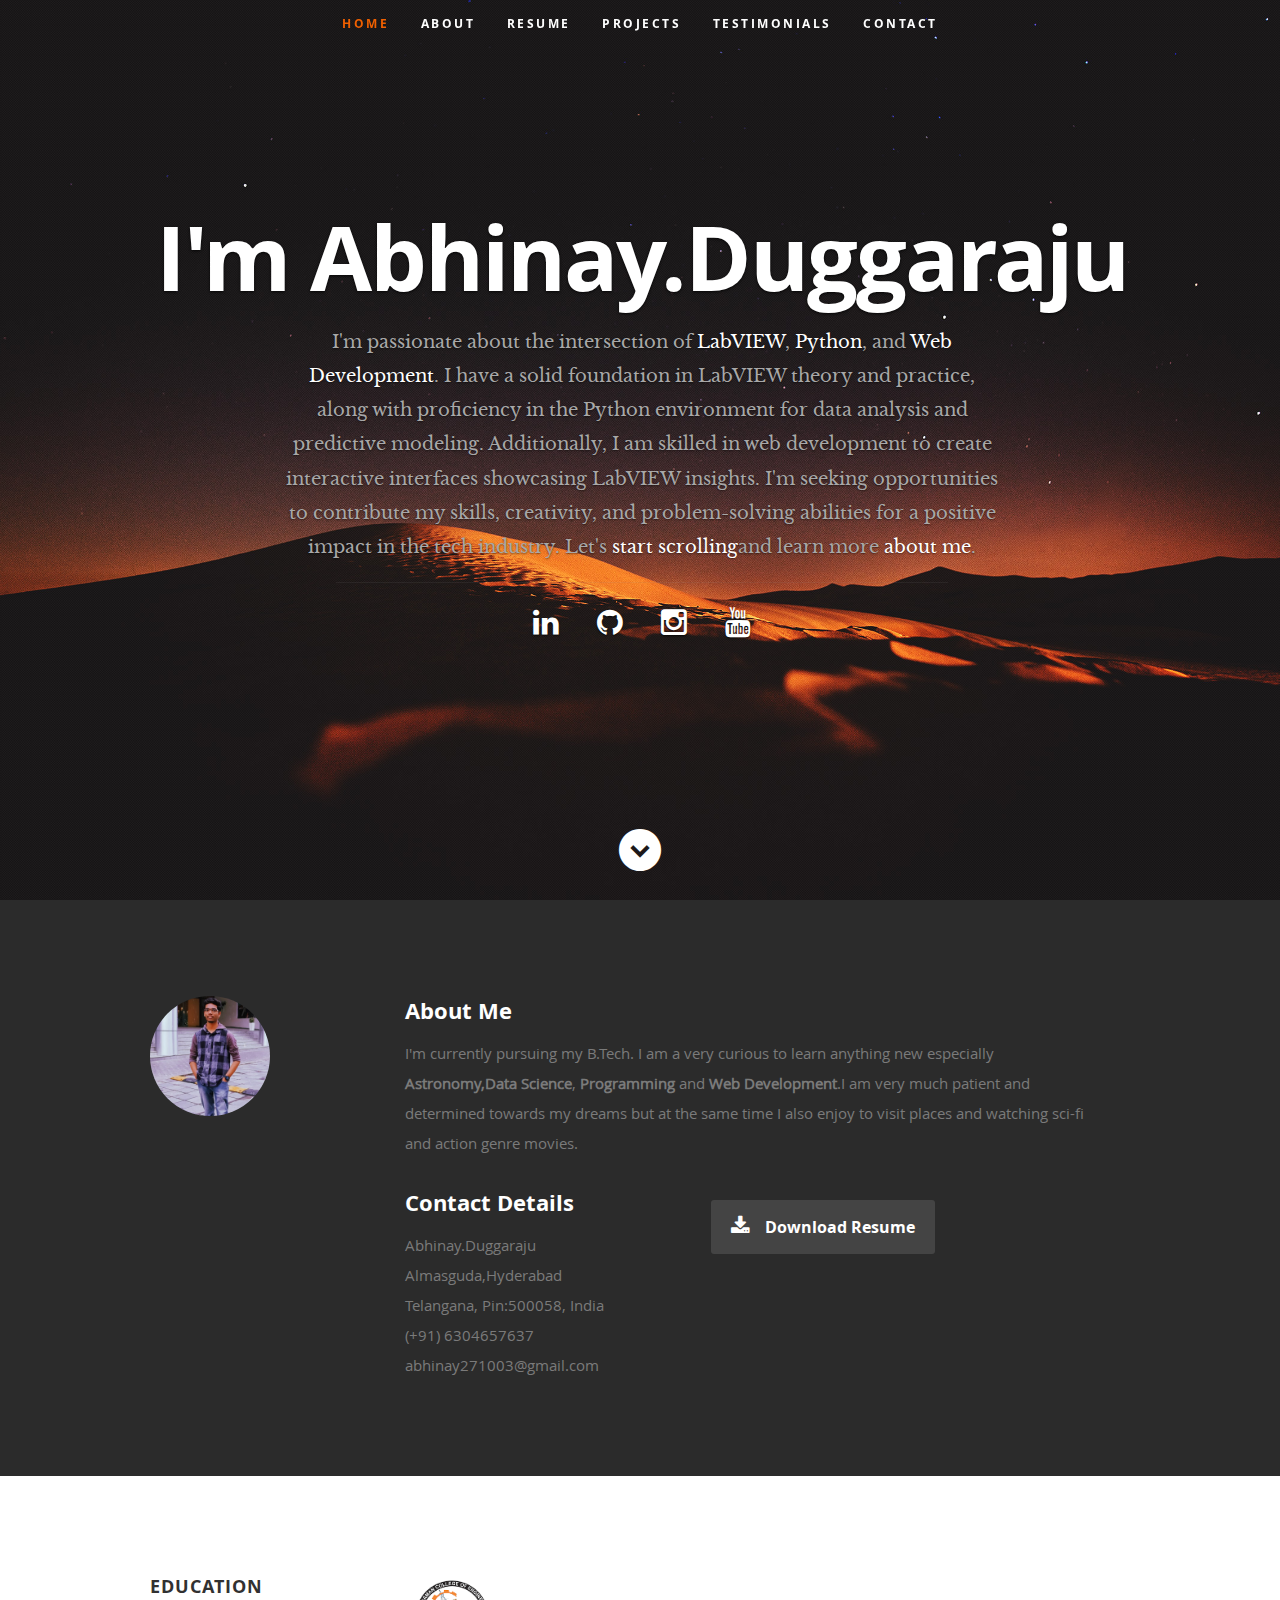
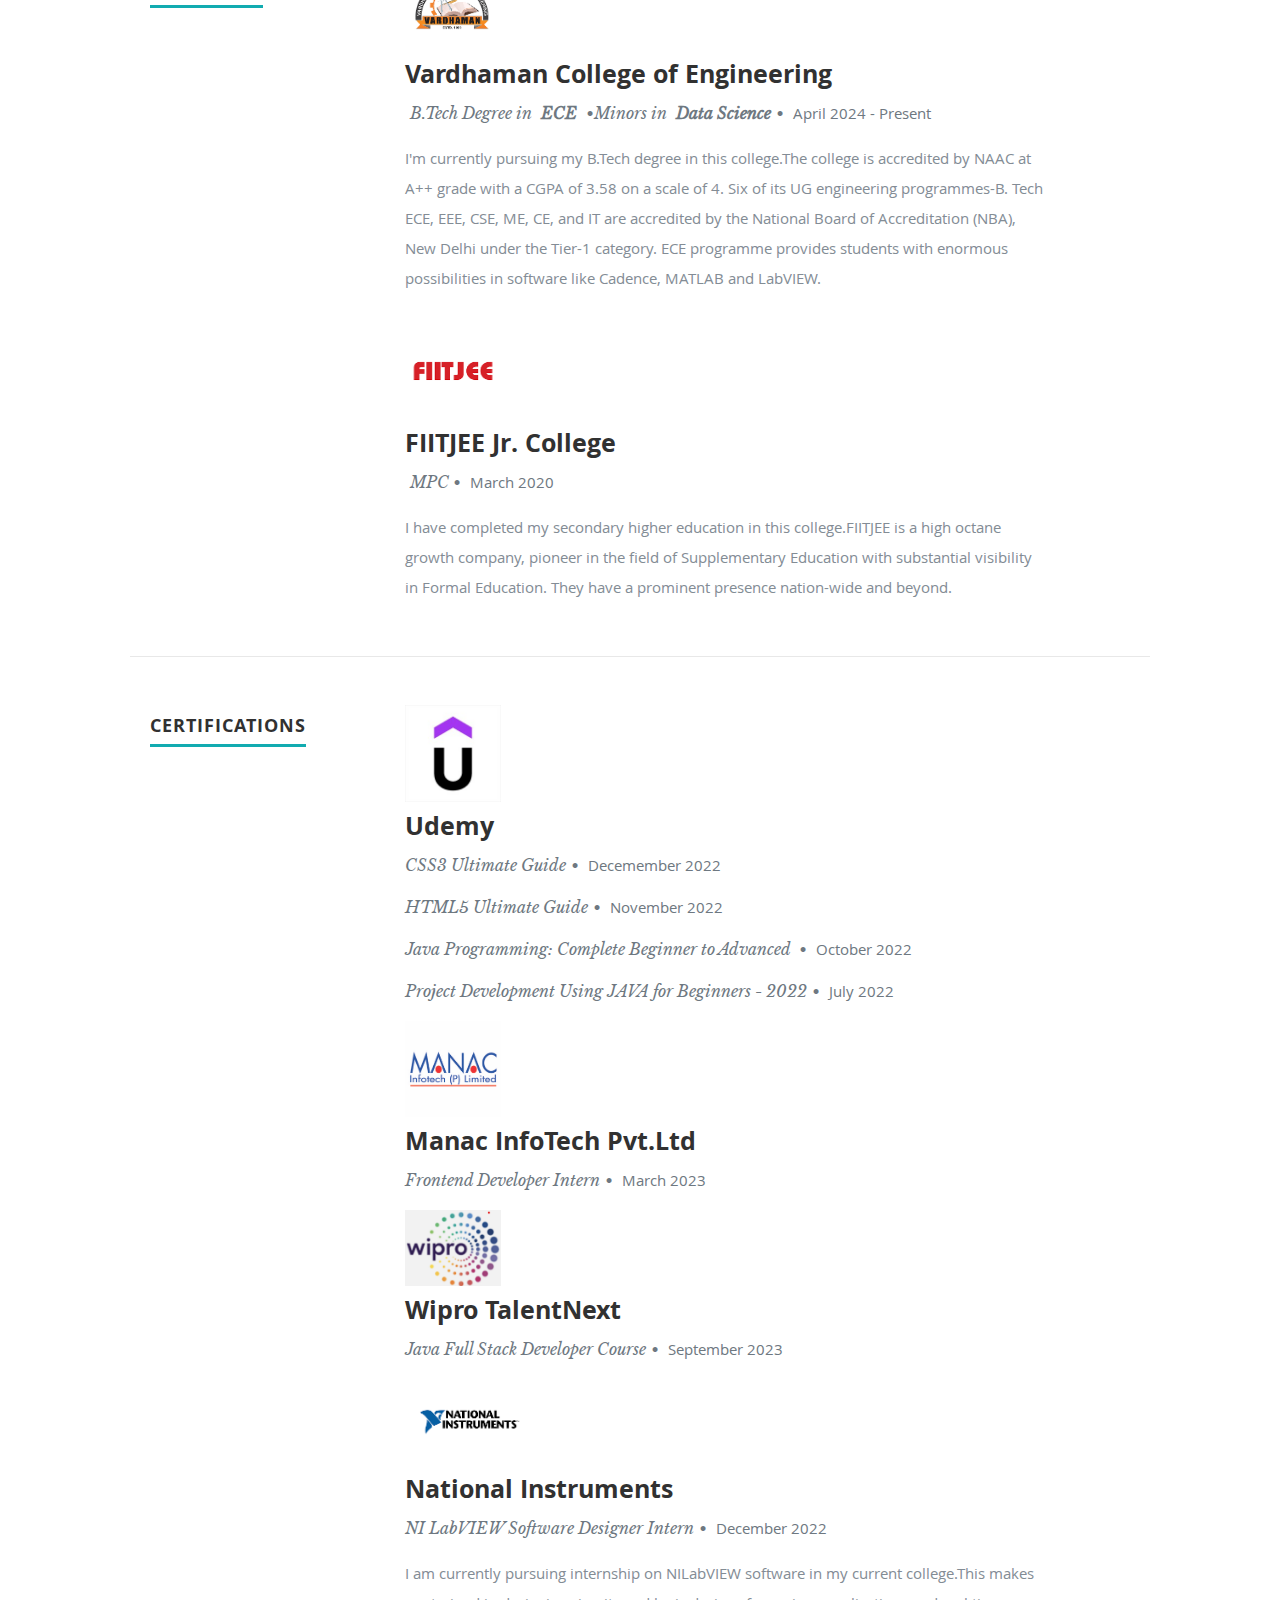
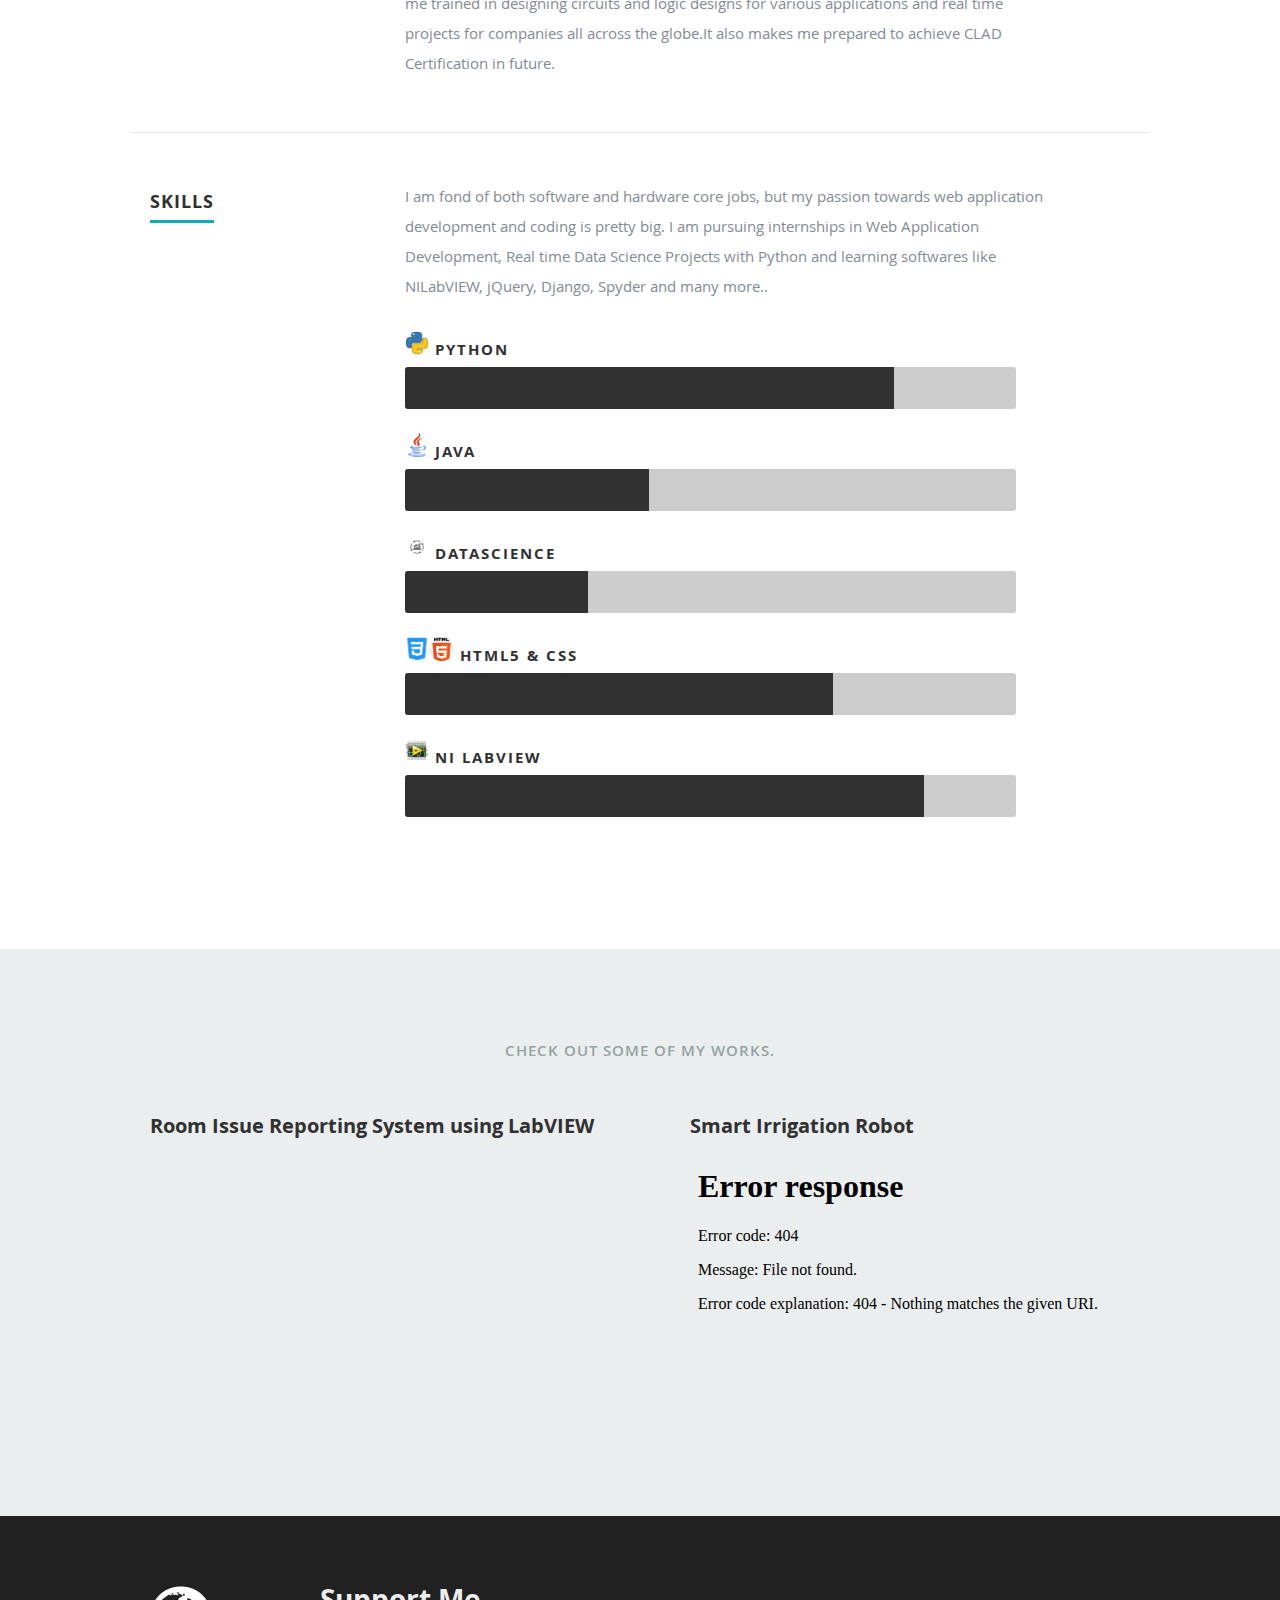
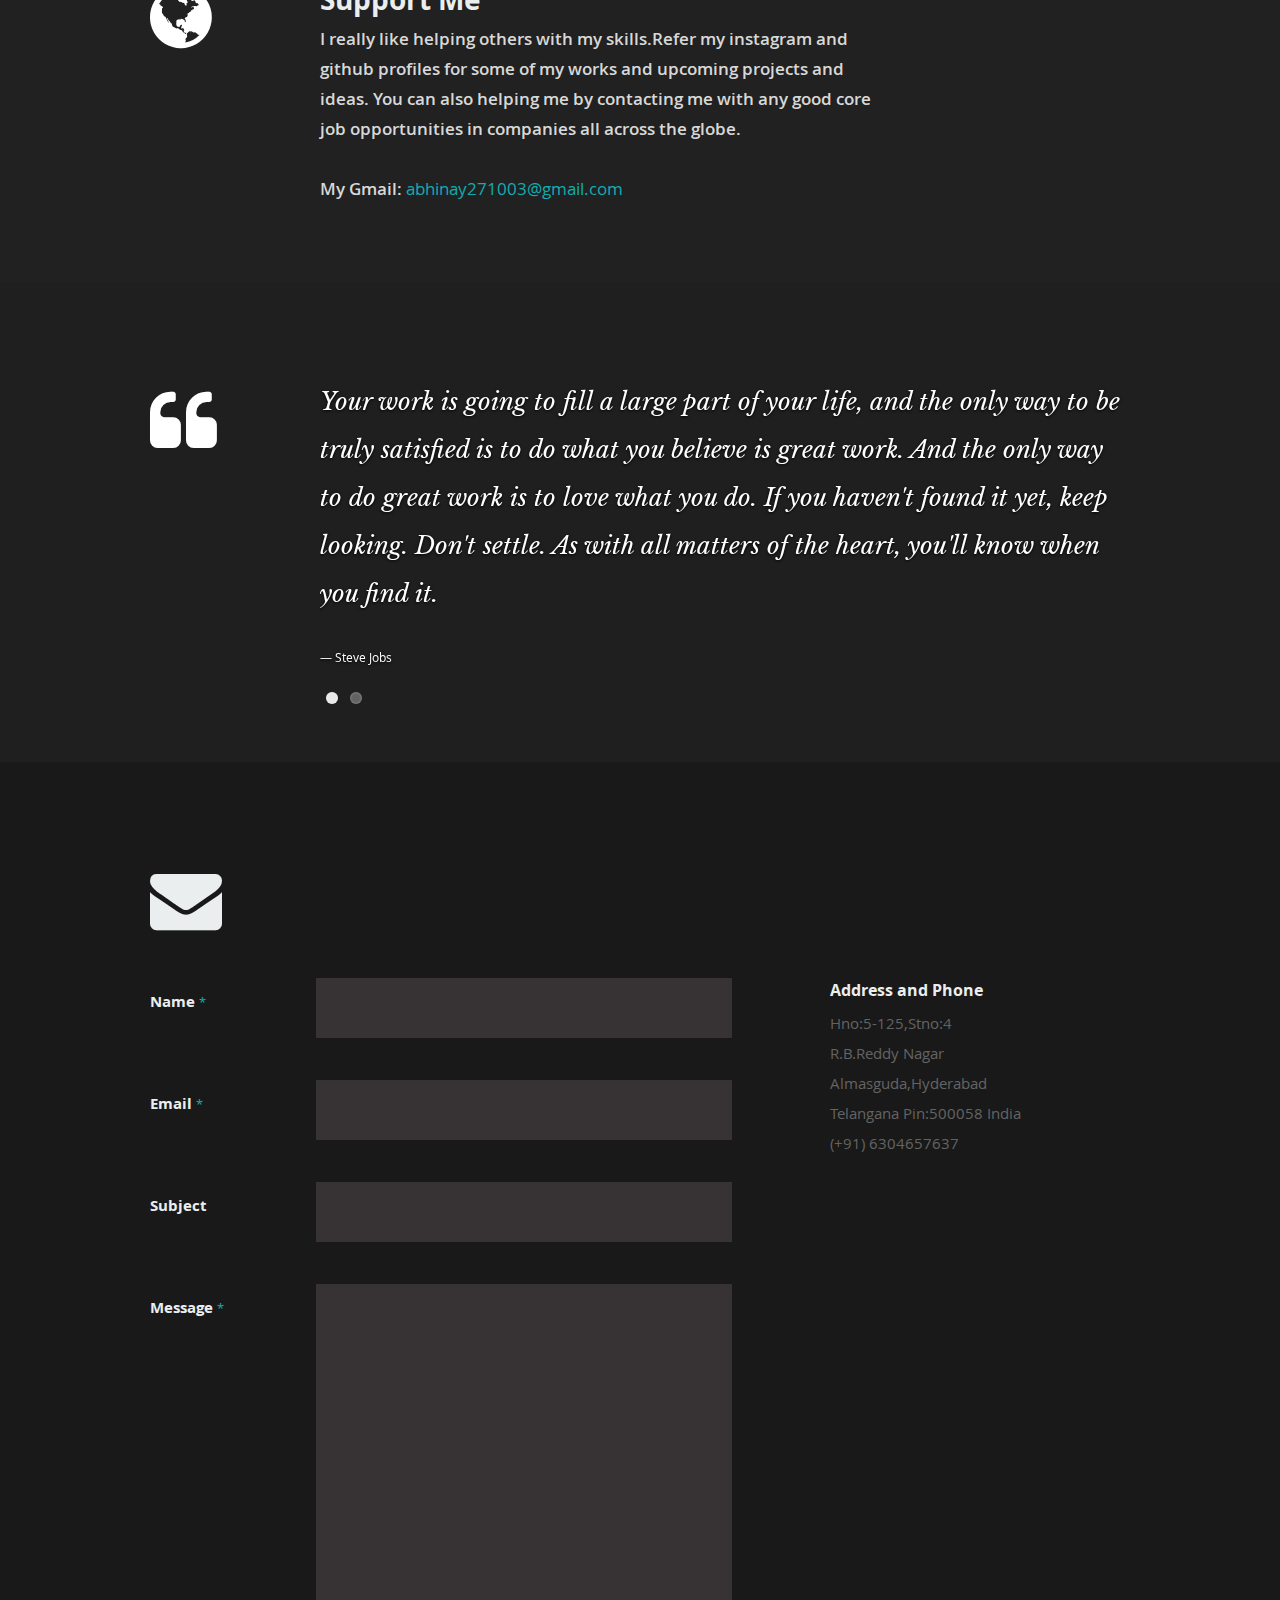
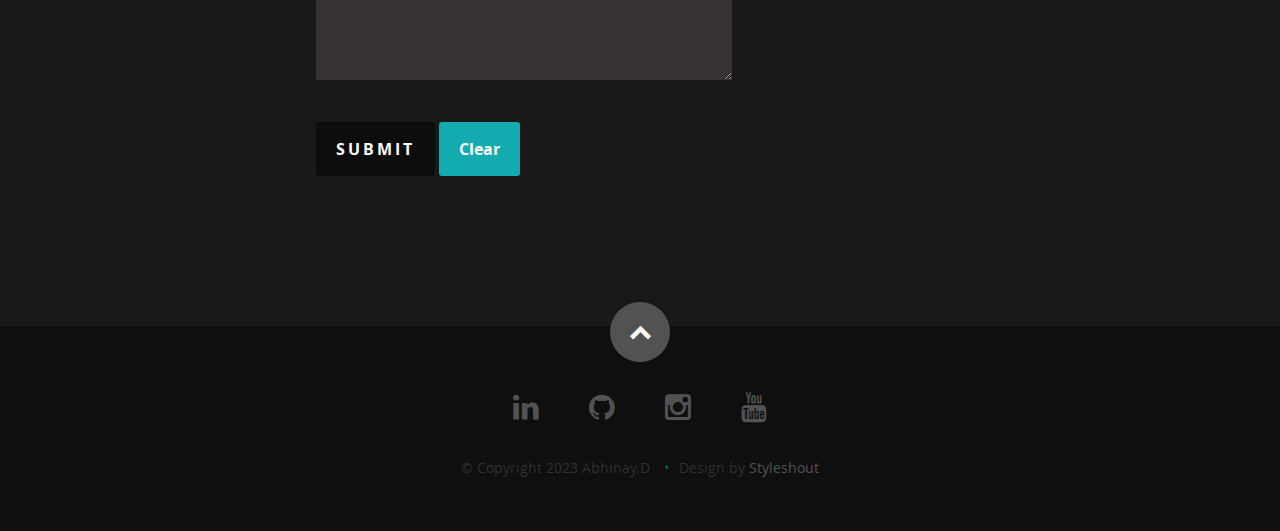
==== commit fa7f9da2: "Initial commit" ====
--- a/index.html
+++ b/index.html
@@ -26,6 +26,18 @@
    ================================================== -->
 	<script src="js/modernizr.js"></script>
    <script src="https://cdn.jsdelivr.net/npm/bootstrap@5.2.3/dist/js/bootstrap.bundle.min.js" integrity="sha384-kenU1KFdBIe4zVF0s0G1M5b4hcpxyD9F7jL+jjXkk+Q2h455rYXK/7HAuoJl+0I4" crossorigin="anonymous"></script>
+
+   <!-- Java Script
+   ================================================== -->
+   <script src="http://ajax.googleapis.com/ajax/libs/jquery/1.10.2/jquery.min.js"></script>
+   <script>window.jQuery || document.write('<script src="js/jquery-1.10.2.min.js"><\/script>')</script>
+   <script type="text/javascript" src="js/jquery-migrate-1.2.1.min.js"></script>
+
+   <script src="js/jquery.flexslider.js"></script>
+   <script src="js/waypoints.js"></script>
+   <script src="js/jquery.fittext.js"></script>
+   <script src="js/magnific-popup.js"></script>
+   <script src="js/init.js"></script>
 
    <!-- Favicons
 	================================================== -->
@@ -60,9 +72,11 @@
       <div class="row banner">
          <div class="banner-text">
             <h1 class="responsive-headline">I'm Abhinay.Duggaraju</h1>
-            <h3>I'm passionate about the intersection of <span>Machine Learning, Python, and Web Development</span>. Solid foundation in theory and practice, proficient in leveraging ML algorithms for data analysis and predictive modelling. 
-               Skilled in web development to create interactive interfaces showcasing ML insights.
-               Seeking opportunities to contribute skills, creativity, and problem-solving for positive impact in the tech industry.
+            <h3>I'm passionate about the intersection of <span>LabVIEW</span>,<span> Python</span>, and <span>Web Development</span>. I have a solid foundation in LabVIEW theory 
+               and practice, along with proficiency in the Python environment for data analysis and predictive modeling. 
+               Additionally, I am skilled in web development to create interactive interfaces showcasing LabVIEW insights. 
+               I'm seeking opportunities to contribute my skills, creativity, and problem-solving abilities for a positive impact in the tech 
+               industry.
                Let's <a class="smoothscroll" href="#about">start scrolling</a>and learn more <a class="smoothscroll" href="#about">about me</a>.</h3>
             <hr />
             <ul class="social">
@@ -157,7 +171,7 @@
                   <p>
                      I'm currently pursuing my B.Tech degree in this college.The college is accredited by NAAC at A++ grade with a CGPA of 3.58 on a scale of 4. 
                      Six of its UG engineering programmes-B. Tech ECE, EEE, CSE, ME, CE, and IT are accredited by the National Board of Accreditation (NBA), New Delhi under the Tier-1 category.
-                     ECE programme provides students with enormous possibilities in software like Cadence, MATLAB and LabView. 
+                     ECE programme provides students with enormous possibilities in software like Cadence, MATLAB and LabVIEW. 
                   </p>
 
                </div>
@@ -213,7 +227,18 @@
                <div class="twelve columns">
 
                   <img width="15%" src="images/Manac.png"><h3>Manac InfoTech Pvt.Ltd</h3>
-                  <p class="info">Frontend Developer Intern<span>&bull;</span> <em class="date">March 2023 - Present</em></p>
+                  <p class="info">Frontend Developer Intern<span>&bull;</span> <em class="date">March 2023</em></p>
+
+               </div>
+
+            </div>
+
+            <div class="row item">
+
+               <div class="twelve columns">
+
+                  <img width="15%" src="images/wipro.png"><h3>Wipro TalentNext</h3>
+                  <p class="info">Java Full Stack Developer Course<span>&bull;</span> <em class="date">September 2023</em></p>
 
                </div>
 
@@ -261,9 +286,8 @@
 				   <ul class="skills">
 					   <li><span class="bar-expand Python"></span><em><img src="images/Python.ico" style="width: 4%"> Python</em></li>
                   <li><span class="bar-expand Java"></span><em><img src="images/java.ico" style="width: 4%"> Java</em></li>
-						<li><span class="bar-expand JavaScript"></span><em><img src="images/JS.ico" style="width: 4%"> JavaScript</em></li>
-						<li><span class="bar-expand css_html5"></span><em><img src="images/CSS.ico" style="width: 4%"><img src="images/HTML5.ico" style="width: 4%"> CSS & HTML5</em></li>
-						<li><span class="bar-expand ML"></span><em><img src="images/spyder.ico" style="width: 4%"> ML with Spyder</em></li>
+						<li><span class="bar-expand DataScience"></span><em><img src="images/data.ico" style="width: 4%"> DataScience</em></li>
+						<li><span class="bar-expand css_html5"></span><em><img src="images/CSS.ico" style="width: 4%"><img src="images/HTML5.ico" style="width: 4%"> HTML5 & CSS</em></li>
                   <li><span class="bar-expand NILabVIEW"></span><em><img src="images/NI.ico" style="width: 4%"> NI LabVIEW</em></li>
 					</ul>
 
@@ -274,21 +298,26 @@
       </div> <!-- End skills -->
 
    </section> <!-- Resume Section End-->
-   <!-- Portfolio Section
-   ================================================== -->
-   <section id="portfolio">
-
-
-      <div class="row">
-         <div class="twelve columns collapsed">
-
-            <h1>Check Out Some of My Works.</h1>
-
-         <h4>8-bit RISC CPU Design using VHDL</h4>
-      <iframe src = "inc/B__Tech_RISC_CPU_BATCH_9.pdf" style="width:500px; height:300px;"></iframe>
-      </div> <!-- row End -->
-
-   </section> <!-- Portfolio Section End-->
+   <!-- Portfolio Section ================================================== -->
+<section id="portfolio">
+   <div class="row">
+      <div class="twelve columns">
+         <h1>Check Out Some of My Works.</h1>
+         <table>
+            <tr>
+               <td style="padding-right: 20px;">
+                  <h4>Room Issue Reporting System using LabVIEW</h4>
+                  <iframe src="inc/Room Issue Reporting System using LabVIEW.pdf" style="width:500px; height:300px;"></iframe>
+               </td>
+               <td style="padding-left: 20px;">
+                  <h4>Smart Irrigation Robot</h4>
+                  <iframe src="inc/SIR.mp4" style="width:500px; height:300px;"></iframe>
+               </td>
+            </tr>
+         </table>
+      </div>
+   </div> <!-- row End -->
+</section> <!-- Portfolio Section End-->
 
 
    <!-- Call-To-Action Section
@@ -374,95 +403,68 @@
    </section> <!-- Testimonials Section End-->
 
 
-   <!-- Contact Section
-   ================================================== -->
-   <section id="contact">
-
-         <div class="row section-head">
-
-            <div class="two columns header-col">
-
-               <h1><span>Get In Touch.</span></h1>
-
+   <!-- Contact Section -->
+<section id="contact">
+    <div class="row section-head">
+        <div class="two columns header-col">
+            <h1><span>Get In Touch.</span></h1>
+        </div>
+        <div class="ten columns">
+            <p class="lead"></p>
+        </div>
+    </div>
+    <div class="row">
+        <div class="eight columns">
+            <!-- Form -->
+            <form action="sendEmail.php" method="post" id="contactForm" name="contactForm">
+                <fieldset>
+                    <div>
+                        <label for="contactName">Name <span class="required">*</span></label>
+                        <input type="text" value="" size="35" id="contactName" name="contactName" required>
+                    </div>
+                    <div>
+                        <label for="contactEmail">Email <span class="required">*</span></label>
+                        <input type="email" value="" size="35" id="contactEmail" name="contactEmail" required>
+                    </div>
+                    <div>
+                        <label for="contactSubject">Subject</label>
+                        <input type="text" value="" size="35" id="contactSubject" name="contactSubject">
+                    </div>
+                    <div>
+                        <label for="contactMessage">Message <span class="required">*</span></label>
+                        <textarea cols="50" rows="15" id="contactMessage" name="contactMessage" required></textarea>
+                    </div>
+                    <div>
+                        <button type="submit" class="submit">Submit</button>
+                        <span id="image-loader">
+                            <img alt="" src="images/loader.gif">
+                        </span>
+                        <button id="clearButton" type="reset">Clear</button>
+                    </div>
+                </fieldset>
+            </form> <!-- Form End -->
+            <!-- Contact Warning -->
+            <div id="message-warning">Error</div>
+            <!-- Contact Success -->
+            <div id="message-success">
+                <i class="fa fa-check"></i>Your message was sent, thank you!<br>
             </div>
-
-            <div class="ten columns">
-
-                  <p class="lead">
-                  </p>
-
+        </div>
+        <aside class="four columns footer-widgets">
+            <div class="widget widget_contact">
+                <h4>Address and Phone</h4>
+                <p class="address">
+                    Hno:5-125,Stno:4<br>
+                    R.B.Reddy Nagar<br>
+                    Almasguda,Hyderabad<br>
+                    Telangana Pin:500058 India<br>
+                    <span>(+91) 6304657637</span>
+                </p>
             </div>
-
-         </div>
-
-         <div class="row">
-
-            <div class="eight columns">
-
-               <!-- form -->
-               <form action="" method="post" id="contactForm" name="contactForm">
-					<fieldset>
-
-                  <div>
-						   <label for="contactName">Name <span class="required">*</span></label>
-						   <input type="text" value="" size="35" id="contactName" name="contactName">
-                  </div>
-
-                  <div>
-						   <label for="contactEmail">Email <span class="required">*</span></label>
-						   <input type="text" value="" size="35" id="contactEmail" name="contactEmail">
-                  </div>
-
-                  <div>
-						   <label for="contactSubject">Subject</label>
-						   <input type="text" value="" size="35" id="contactSubject" name="contactSubject">
-                  </div>
-
-                  <div>
-                     <label for="contactMessage">Message <span class="required">*</span></label>
-                     <textarea cols="50" rows="15" id="contactMessage" name="contactMessage"></textarea>
-                  </div>
-
-                  <div>
-                     <button class="submit">Submit</button>
-                     <span id="image-loader">
-                        <img alt="" src="images/loader.gif">
-                     </span>
-                  </div>
-
-					</fieldset>
-				   </form> <!-- Form End -->
-
-               <!-- contact-warning -->
-               <div id="message-warning"> Error boy</div>
-               <!-- contact-success -->
-				   <div id="message-success">
-                  <i class="fa fa-check"></i>Your message was sent, thank you!<br>
-				   </div>
-
-            </div>
-
-
-            <aside class="four columns footer-widgets">
-
-               <div class="widget widget_contact">
-
-					   <h4>Address and Phone</h4>
-					   <p class="address">
-						   Hno:5-125,Stno:4<br>
-                     R.B.Reddy Nagar<br>
-						   Almasguda,Hyderabad<br>
-                     Telangana Pin:500058 India<br>
-						   <span>(+91) 6304657637</span>
-					   </p>
-
-				   </div>
-
-            </aside>
-
-      </div>
-
-   </section> <!-- Contact Section End-->
+        </aside>
+    </div>
+</section> <!-- Contact Section End-->
+
 
 
    <!-- footer
@@ -494,18 +496,6 @@
 
    </footer> <!-- Footer End-->
 
-   <!-- Java Script
-   ================================================== -->
-   <script src="http://ajax.googleapis.com/ajax/libs/jquery/1.10.2/jquery.min.js"></script>
-   <script>window.jQuery || document.write('<script src="js/jquery-1.10.2.min.js"><\/script>')</script>
-   <script type="text/javascript" src="js/jquery-migrate-1.2.1.min.js"></script>
-
-   <script src="js/jquery.flexslider.js"></script>
-   <script src="js/waypoints.js"></script>
-   <script src="js/jquery.fittext.js"></script>
-   <script src="js/magnific-popup.js"></script>
-   <script src="js/init.js"></script>
-
 </body>
 
 </html>--- a/css/layout.css
+++ b/css/layout.css
@@ -331,27 +331,22 @@
   	-webkit-animation: Python 2s ease;
 }
 .Java {
-  	width: 45%;
+  	width: 40%;
   	-moz-animation: Java 2s ease;
   	-webkit-animation: Java 2s ease;
 }
-.JavaScript {
-  	width: 20%;
-  	-moz-animation: Javascript 2s ease;
-  	-webkit-animation: Javascript 2s ease;
+.DataScience {
+  	width: 30%;
+  	-moz-animation: DataScience 2s ease;
+  	-webkit-animation: DataScience 2s ease;
 }
 .css_html5 {
-  	width: 50%;
+  	width: 70%;
   	-moz-animation: css_html5 2s ease;
   	-webkit-animation: css_html5 2s ease;
 }
-.ML {
-  	width: 45%;
-  	-moz-animation: ML 2s ease;
-  	-webkit-animation: ML 2s ease;
-}
 .NILabVIEW {
-  	width: 40%;
+  	width: 85%;
   	-moz-animation: NILabVIEW 2s ease;
   	-webkit-animation: NILabVIEW 2s ease;
 }
@@ -362,23 +357,19 @@
 }
 @-moz-keyframes Java {
   0%   { width: 0px;  }
-  100% { width: 45%;  }
-}
-@-moz-keyframes Javascript {
+  100% { width: 40%;  }
+}
+@-moz-keyframes DataScience {
   0%   { width: 0px;  }
-  100% { width: 20%;  }
+  100% { width: 30%;  }
 }
 @-moz-keyframes css_html5 {
   0%   { width: 0px;  }
-  100% { width: 50%;  }
-}
-@-moz-keyframes ML {
-  0%   { width: 0px;  }
-  100% { width: 45%;  }
+  100% { width: 70%;  }
 }
 @-moz-keyframes NILabVIEW {
   0%   { width: 0px;  }
-  100% { width: 40%;  }
+  100% { width: 85%;  }
 }
 
 @-webkit-keyframes Python {
@@ -387,23 +378,19 @@
 }
 @-webkit-keyframes Java {
   0%   { width: 0px;  }
-  100% { width: 45%;  }
-}
-@-webkit-keyframes Javascript {
+  100% { width: 40%;  }
+}
+@-webkit-keyframes DataScience {
   0%   { width: 0px;  }
-  100% { width: 20%;  }
+  100% { width: 30%;  }
 }
 @-webkit-keyframes css_html5 {
   0%   { width: 0px;  }
-  100% { width: 50%;  }
-}
-@-webkit-keyframes ML {
-  0%   { width: 0px;  }
-  100% { width: 45%;  }
+  100% { width: 70%;  }
 }
 @-webkit-keyframes NILabVIEW {
   0%   { width: 0px;  }
-  100% { width: 40%;  }
+  100% { width: 85%;  }
 }
 
 /* ------------------------------------------------------------------ */
@@ -870,6 +857,18 @@
 	border-radius: 3px;
    margin-left: 26%;
 }
+
+#c{
+   text-transform: uppercase;
+	letter-spacing: 3px;
+	border: none;
+   cursor: pointer;
+   height: auto;
+   display: inline-block;
+	border-radius: 3px;
+   margin-left: 26%;
+}
+
 #contact button.submit:hover {
 	color: #0D0D0D;
 	background: #fff;
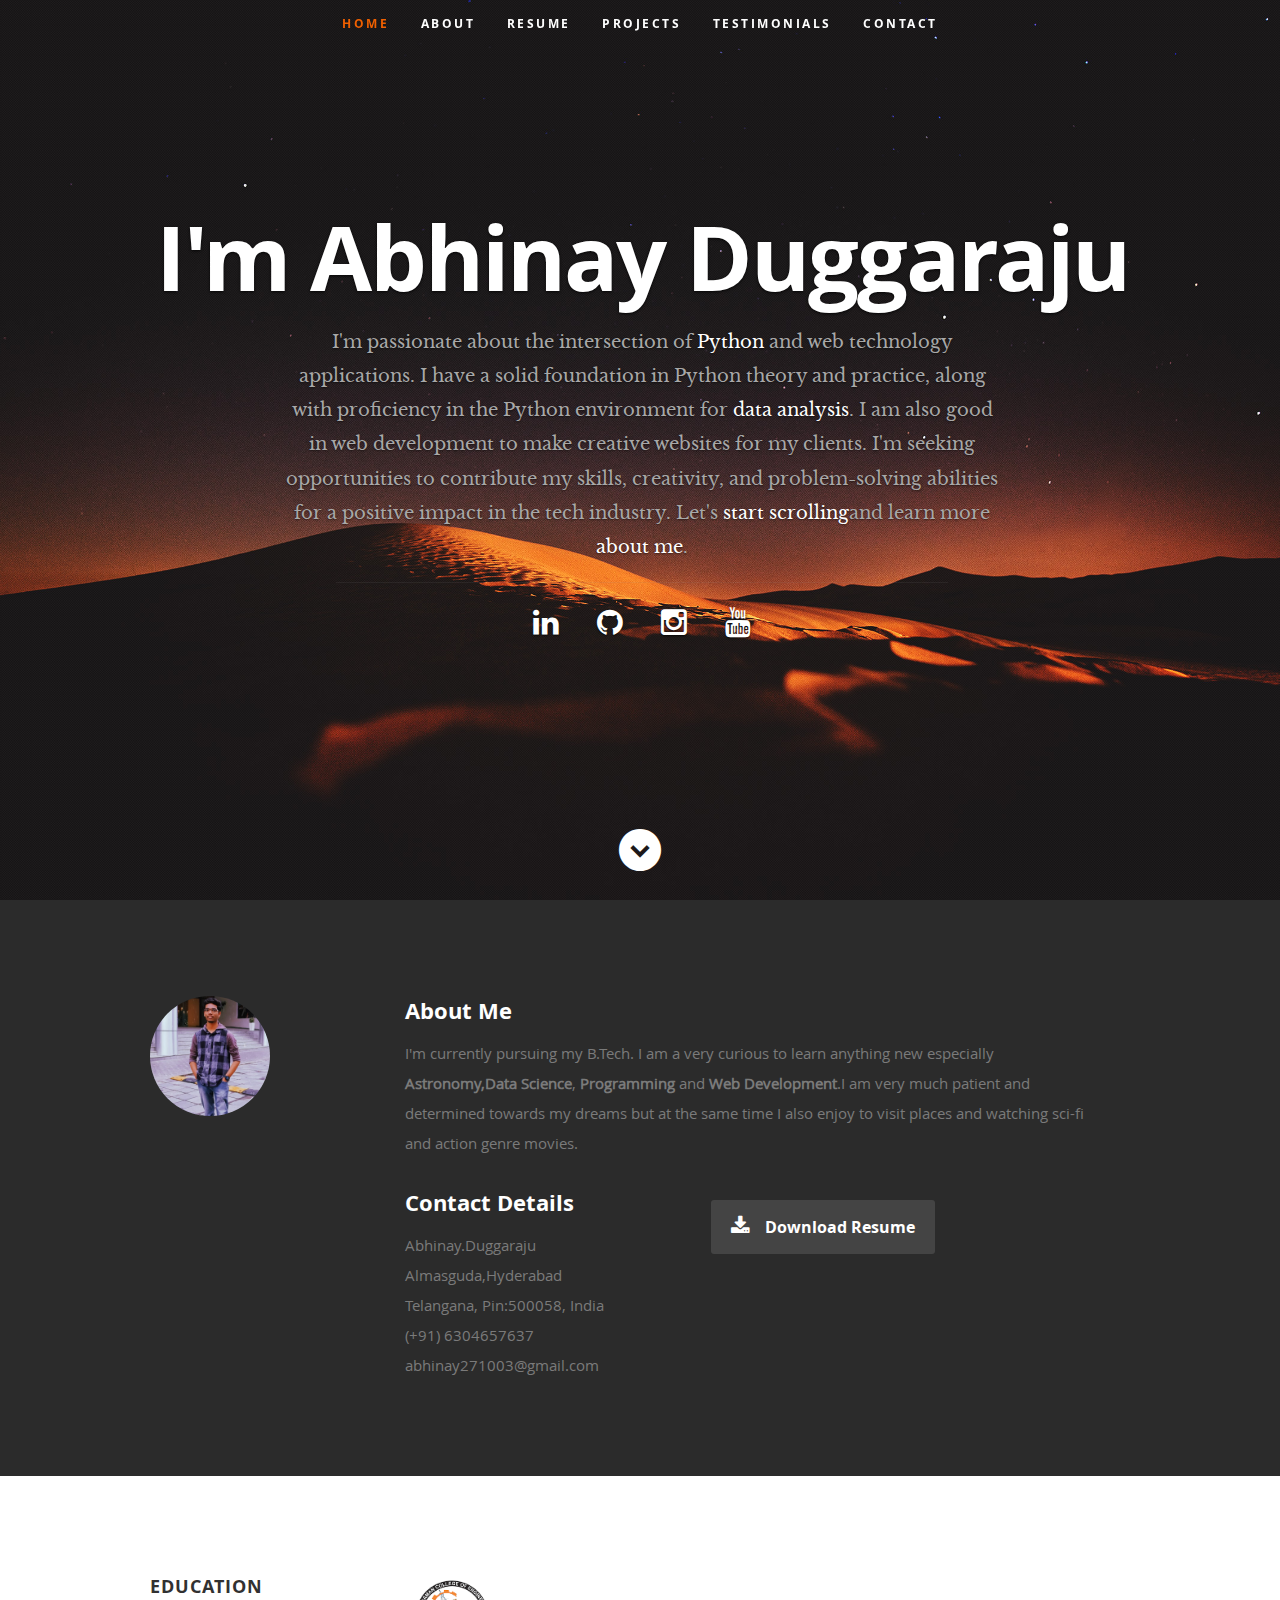
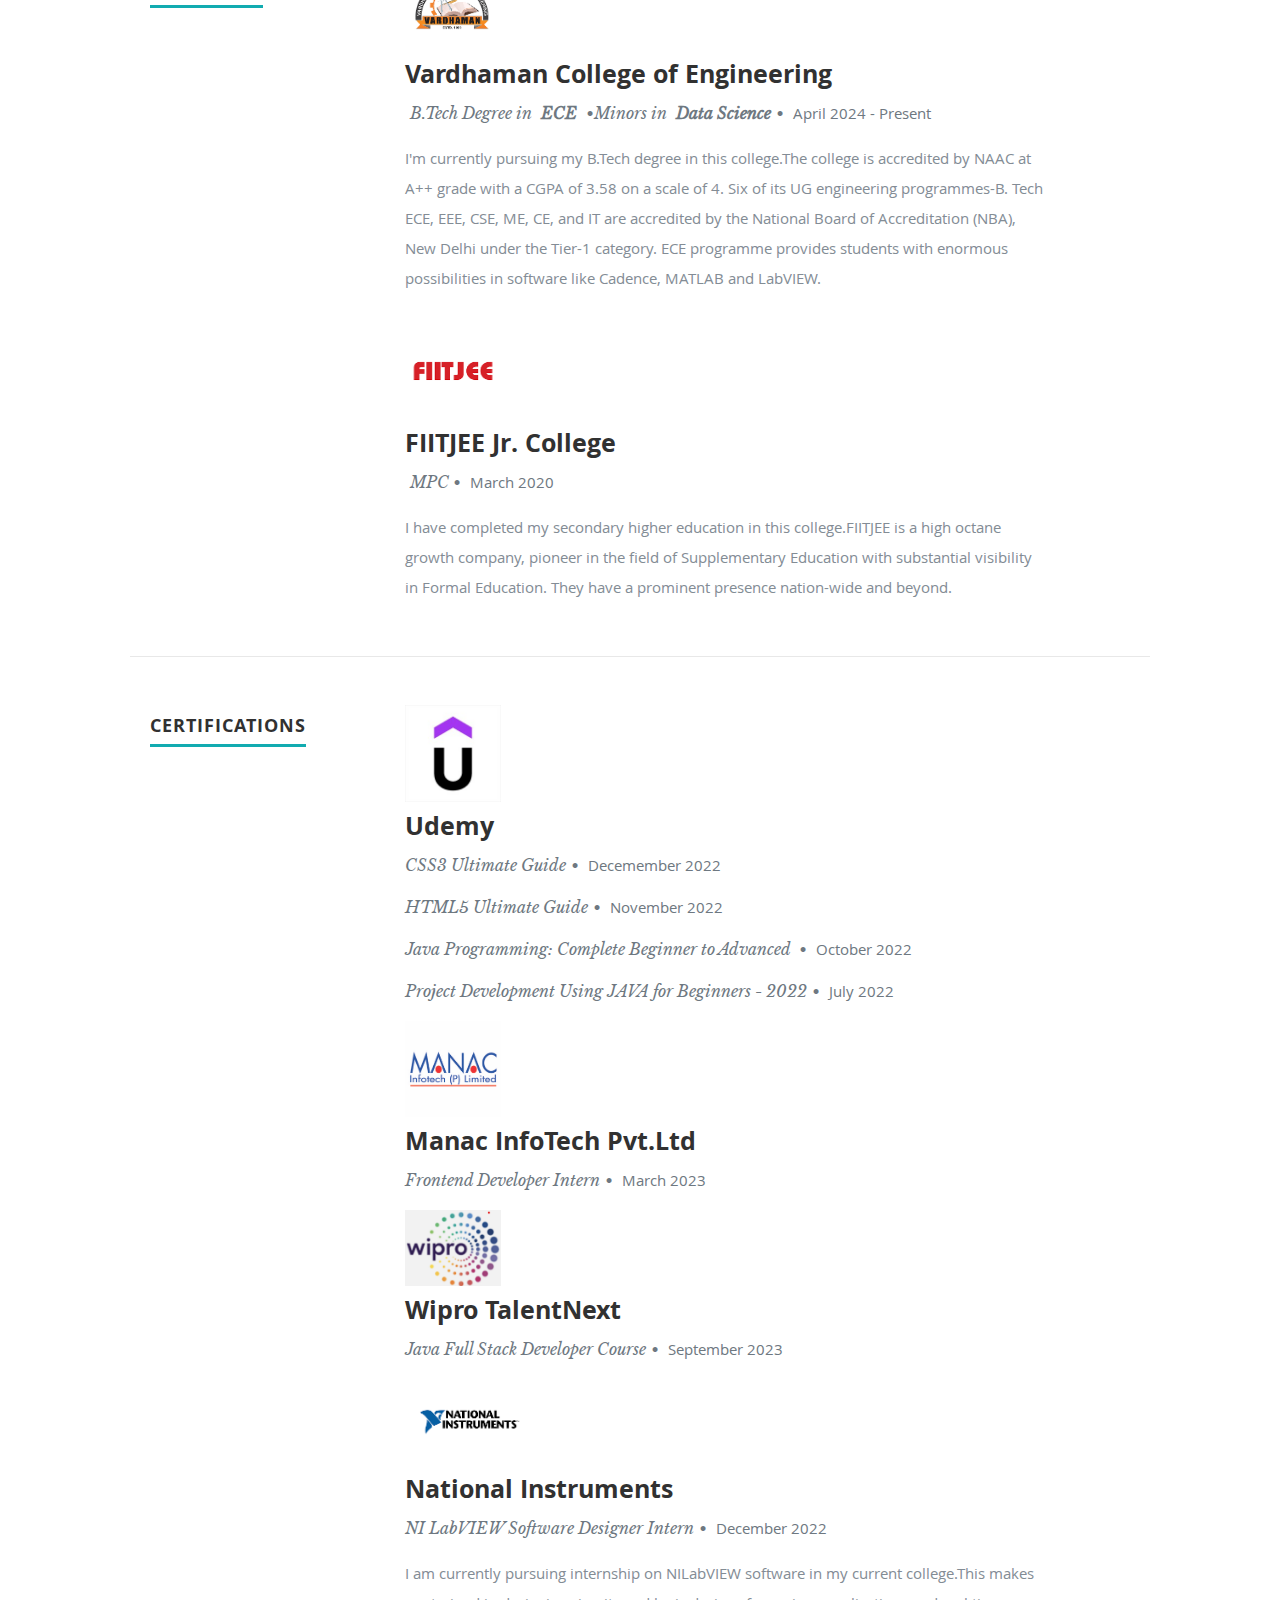
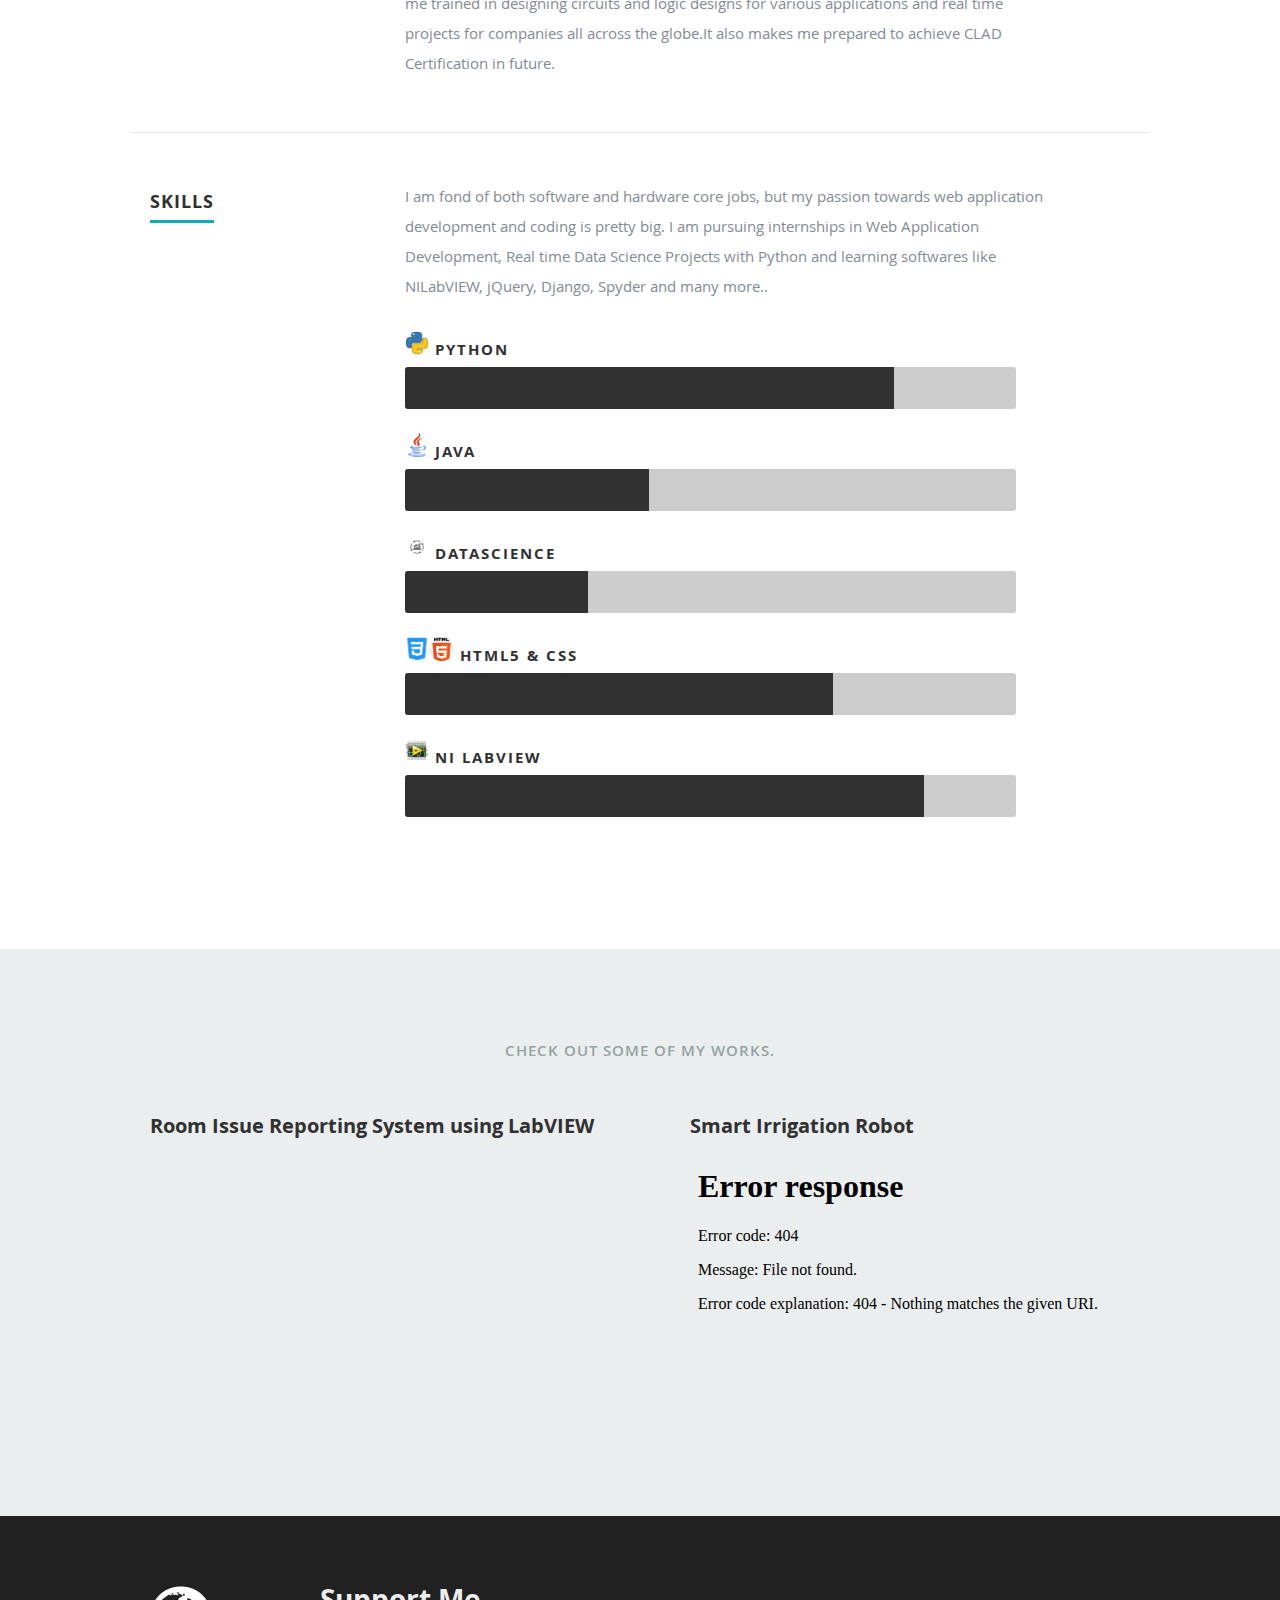
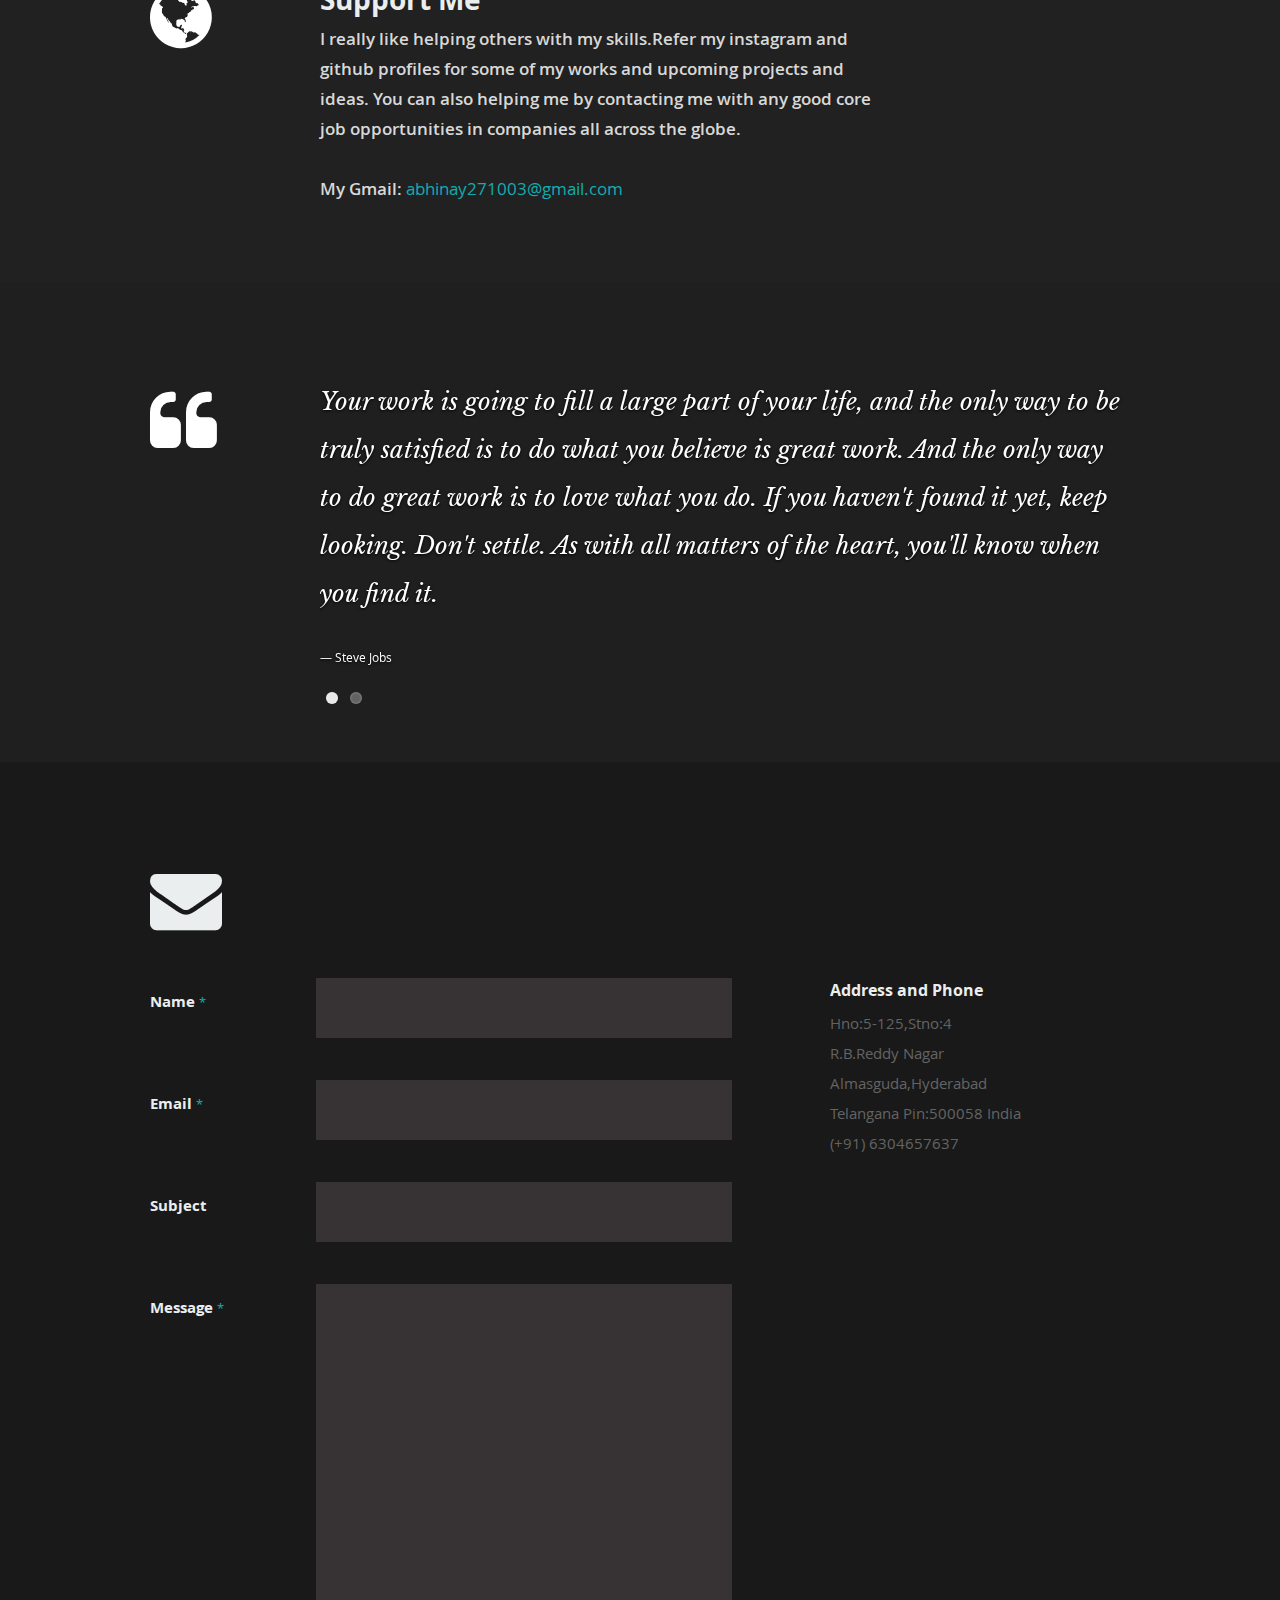
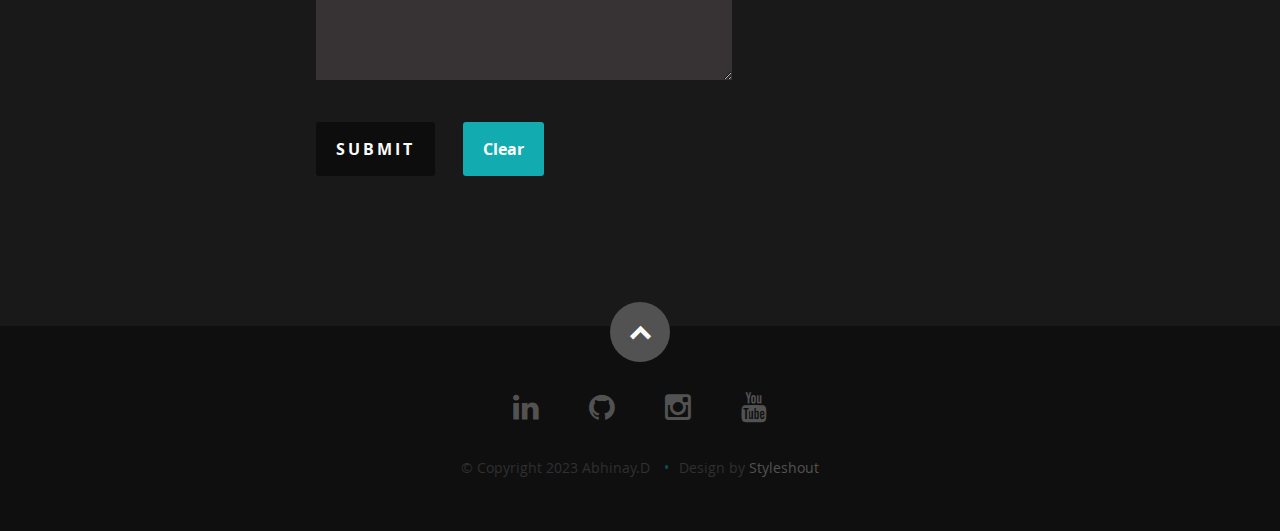
==== commit 2d2ac11d: "Update index.html" ====
--- a/index.html
+++ b/index.html
@@ -71,12 +71,8 @@
 
       <div class="row banner">
          <div class="banner-text">
-            <h1 class="responsive-headline">I'm Abhinay.Duggaraju</h1>
-            <h3>I'm passionate about the intersection of <span>LabVIEW</span>,<span> Python</span>, and <span>Web Development</span>. I have a solid foundation in LabVIEW theory 
-               and practice, along with proficiency in the Python environment for data analysis and predictive modeling. 
-               Additionally, I am skilled in web development to create interactive interfaces showcasing LabVIEW insights. 
-               I'm seeking opportunities to contribute my skills, creativity, and problem-solving abilities for a positive impact in the tech 
-               industry.
+            <h1 class="responsive-headline"><span>I'm Abhinay Duggaraju</span></h1>
+            <h3>I'm passionate about the intersection of <span>Python</span> and web technology applications. I have a solid foundation in Python theory and practice, along with proficiency in the Python environment for <span>data analysis</span>. I am also good in web development to make creative websites for my clients. I'm seeking opportunities to contribute my skills, creativity, and  problem-solving abilities for a positive impact in the tech industry.
                Let's <a class="smoothscroll" href="#about">start scrolling</a>and learn more <a class="smoothscroll" href="#about">about me</a>.</h3>
             <hr />
             <ul class="social">
@@ -439,6 +435,7 @@
                         <span id="image-loader">
                             <img alt="" src="images/loader.gif">
                         </span>
+                        &nbsp;&nbsp;&nbsp;&nbsp;&nbsp;
                         <button id="clearButton" type="reset">Clear</button>
                     </div>
                 </fieldset>
@@ -498,4 +495,4 @@
 
 </body>
 
-</html>+</html>
